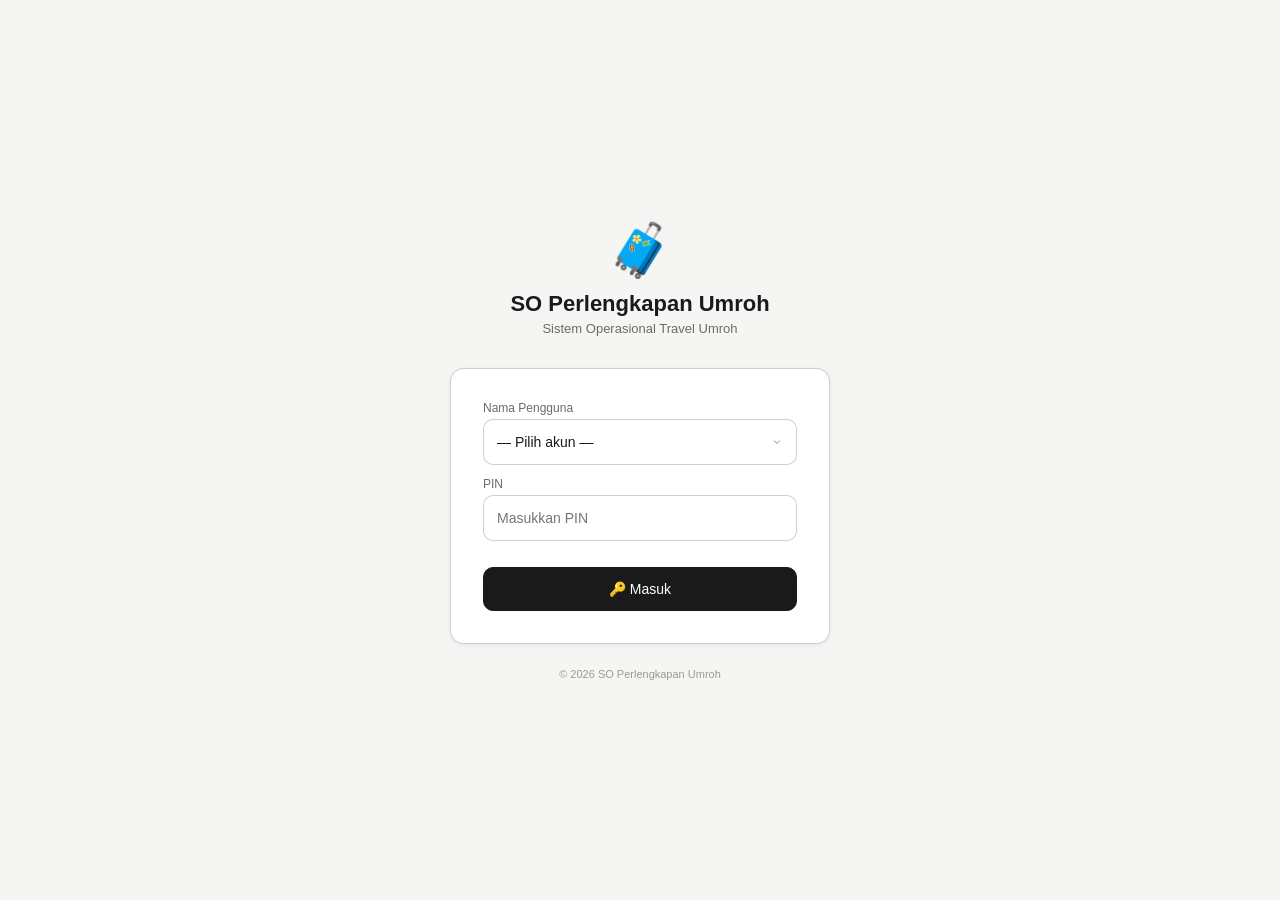
==== ambil.html @ 8511d2dd "Add files via upload" ====
<!DOCTYPE html>
<html lang="id">
<head>
<meta charset="UTF-8"/>
<meta name="viewport" content="width=device-width, initial-scale=1.0"/>
<title>Pengambilan Barang — SO Perlengkapan Umroh</title>
<link rel="stylesheet" href="style.css"/>
</head>
<body>
<div id="loading" style="display:none"><div class="spinner"></div><p>Menyimpan...</p></div>

<div class="topbar" id="topbar"></div>

<div class="container">
  <div class="card">
    <div class="card-title">👤 Data Jamaah</div>
    <div class="fr">
      <label>Nama Jamaah</label>
      <input type="text" id="a-nama" placeholder="cth: Bambang Sutrisno"/>
    </div>
    <div style="display:grid;grid-template-columns:1fr 1fr;gap:12px">
      <div class="fr" style="margin-bottom:0">
        <label>Jenis Kelamin</label>
        <select id="a-jk" onchange="renderChecklist()">
          <option value="LK">Laki-laki</option>
          <option value="PR">Perempuan</option>
        </select>
      </div>
      <div class="fr" style="margin-bottom:0">
        <label>Bulan Keberangkatan</label>
        <input type="text" id="a-bln" placeholder="cth: Juni 2026"/>
      </div>
    </div>
  </div>

  <div class="card">
    <div class="card-title">✅ Checklist Barang Keluar</div>
    <div id="cl-list"></div>
    <div style="display:flex;align-items:center;justify-content:space-between;
                padding-top:12px;border-top:0.5px solid var(--border);margin-top:4px">
      <span id="cl-count" style="font-size:13px;color:var(--tx2)">0 item dipilih</span>
      <button class="btn btn-sm" onclick="clearChecklist()">🔄 Reset</button>
    </div>
    <button class="btn btn-primary btn-block" style="margin-top:12px" onclick="simpanPengambilan()">
      💾 Simpan Pengambilan
    </button>
  </div>
</div>

<script src="config.js"></script>
<script>
if (!requireLogin()) throw new Error('not logged in');
renderTopbar('🛍️ Pengambilan Barang', 'Catat barang keluar jamaah');

const clItems = [
  { key:'Koper',      label:'Koper',              sub:'1 buah' },
  { key:'TasGendong', label:'Tas Gendong',         sub:'1 buah' },
  { key:'TasSlempang',label:'Tas Slempang',        sub:'1 buah' },
  { key:'TasSendal',  label:'Tas Sendal',          sub:'1 buah' },
  { key:'IhromMukena',label:'Kain Ihrom / Mukena', sub:'Sesuai jenis kelamin', gender:true, lk:'Kain Ihrom', pr:'Mukena' },
  { key:'Batik',      label:'Batik LK / Batik PR', sub:'Sesuai jenis kelamin', gender:true, lk:'Batik LK',   pr:'Batik PR' },
  { key:'Tumbler',    label:'Tumbler',             sub:'1 buah' },
  { key:'BotolSpray', label:'Botol Spray',         sub:'1 buah' },
  { key:'BukuPanduan',label:'Buku Panduan',        sub:'1 buah' },
  { key:'Topi',       label:'Topi LK / Topi PR',   sub:'Sesuai jenis kelamin', gender:true, lk:'Topi LK',   pr:'Topi PR' },
];
const clMap = { Koper:'Koper', TasGendong:'Tas Gendong', TasSlempang:'Tas Slempang', TasSendal:'Tas Sendal', Tumbler:'Tumbler', BotolSpray:'Botol Spray', BukuPanduan:'Buku Panduan' };

let clChecked = {};

function getItemName(key, jk) {
  if (clMap[key]) return clMap[key];
  if (key === 'IhromMukena') return jk === 'LK' ? 'Kain Ihrom' : 'Mukena';
  if (key === 'Batik')       return jk === 'LK' ? 'Batik LK'   : 'Batik PR';
  if (key === 'Topi')        return jk === 'LK' ? 'Topi LK'    : 'Topi PR';
  return key;
}

function renderChecklist() {
  const jk = document.getElementById('a-jk').value;
  document.getElementById('cl-list').innerHTML = clItems.map(ci => {
    const ok  = !!clChecked[ci.key];
    const lbl = ci.gender ? (jk === 'LK' ? ci.lk : ci.pr) : ci.label;
    return `<div class="cl-item ${ok?'checked':''}" onclick="toggleCL('${ci.key}')">
      <input type="checkbox" ${ok?'checked':''} onclick="event.stopPropagation();toggleCL('${ci.key}')"/>
      <div>
        <div class="cl-label">${lbl}</div>
        <div class="cl-sub">${ci.sub}</div>
      </div>
    </div>`;
  }).join('');
  const n = Object.values(clChecked).filter(Boolean).length;
  document.getElementById('cl-count').textContent =
    `${n} item dipilih${n === 10 ? ' — FULL SET ✓' : ''}`;
}

function toggleCL(k) { clChecked[k] = !clChecked[k]; renderChecklist(); }
function clearChecklist() { clChecked = {}; renderChecklist(); }

async function simpanPengambilan() {
  const nama = document.getElementById('a-nama').value.trim();
  const jk   = document.getElementById('a-jk').value;
  const bln  = document.getElementById('a-bln').value.trim();
  if (!nama) { showToast('Nama jamaah wajib diisi!', 'error'); return; }
  if (!bln)  { showToast('Bulan keberangkatan wajib diisi!', 'error'); return; }
  const keys  = Object.keys(clChecked).filter(k => clChecked[k]);
  if (!keys.length) { showToast('Pilih minimal 1 barang!', 'error'); return; }
  const barang  = keys.map(k => getItemName(k, jk));
  const tanggal = new Date().toISOString().split('T')[0];
  const user    = getUser();
  showLoading(true);
  try {
    const res = await apiPost({
      action: 'simpanLog',
      data: { tanggal, nama_jamaah: nama, jenis_kelamin: jk, bulan_keberangkatan: bln, barang, petugas: user.username }
    });
    if (res.ok) {
      showToast('Pengambilan berhasil disimpan! ✅', 'success');
      clChecked = {};
      document.getElementById('a-nama').value = '';
      document.getElementById('a-bln').value  = '';
      renderChecklist();
      setTimeout(() => window.location.href = 'history.html', 1200);
    } else { showToast('Gagal menyimpan. Coba lagi.', 'error'); }
  } catch(e) { showToast('Gagal terhubung.', 'error'); }
  showLoading(false);
}

renderChecklist();
</script>
</body>
</html>
---- style.css ----
/* ═══════════════════════════════════════════
   GLOBAL STYLES — SO Perlengkapan Umroh
   ═══════════════════════════════════════════ */

:root {
  --bg:      #ffffff;
  --bg2:     #f5f5f3;
  --bg3:     #ebebea;
  --tx:      #1a1a1a;
  --tx2:     #6b6b68;
  --tx3:     #9a9a96;
  --border:  rgba(0,0,0,0.10);
  --border2: rgba(0,0,0,0.18);
  --ok:      #eaf3de; --ok-tx:  #3b6d11;
  --warn:    #faeeda; --warn-tx:#854f0b;
  --danger:  #fcebeb; --dg-tx:  #a32d2d;
  --info:    #e6f1fb; --info-tx:#185fa5;
  --accent:  #1a1a1a;
  --r:  10px;
  --rl: 14px;
  --shadow: 0 1px 4px rgba(0,0,0,0.07);
}
@media (prefers-color-scheme: dark) {
  :root {
    --bg:      #1c1c1a;
    --bg2:     #252523;
    --bg3:     #2e2e2b;
    --tx:      #e8e6de;
    --tx2:     #9a9896;
    --tx3:     #6a6a66;
    --border:  rgba(255,255,255,0.10);
    --border2: rgba(255,255,255,0.18);
    --ok:      #27500a; --ok-tx:  #c0dd97;
    --warn:    #633806; --warn-tx:#fac775;
    --danger:  #791f1f; --dg-tx:  #f09595;
    --info:    #0c447c; --info-tx:#b5d4f4;
    --accent:  #e8e6de;
  }
}

*, *::before, *::after { box-sizing: border-box; margin: 0; padding: 0; -webkit-tap-highlight-color: transparent; }

body {
  font-family: -apple-system, BlinkMacSystemFont, 'Segoe UI', Roboto, sans-serif;
  background: var(--bg2);
  color: var(--tx);
  font-size: 15px;
  min-height: 100vh;
}

/* ── Loading overlay ── */
#loading {
  position: fixed; inset: 0; background: rgba(0,0,0,0.35);
  display: flex; flex-direction: column; align-items: center;
  justify-content: center; z-index: 999; gap: 12px;
}
.spinner {
  width: 36px; height: 36px;
  border: 3px solid rgba(255,255,255,0.3);
  border-top-color: #fff;
  border-radius: 50%;
  animation: spin .7s linear infinite;
}
@keyframes spin { to { transform: rotate(360deg); } }
#loading p { color: #fff; font-size: 13px; }

/* ── Toast ── */
.toast {
  position: fixed; bottom: 24px; left: 50%; transform: translateX(-50%);
  background: var(--accent); color: var(--bg);
  padding: 10px 20px; border-radius: 99px;
  font-size: 13px; z-index: 998; white-space: nowrap;
  opacity: 0; transition: opacity .3s; pointer-events: none;
  box-shadow: var(--shadow);
}
.toast.show { opacity: 1; }
.toast.error { background: #a32d2d; color: #fff; }
.toast.success { background: #3b6d11; color: #fff; }

/* ── Topbar ── */
.topbar {
  background: var(--bg); border-bottom: 0.5px solid var(--border);
  padding: 12px 16px; display: flex; align-items: center;
  justify-content: space-between; position: sticky; top: 0; z-index: 10;
  box-shadow: var(--shadow);
}
.tb-left { display: flex; align-items: center; gap: 10px; }
.tb-title { font-size: 16px; font-weight: 600; }
.tb-sub { font-size: 11px; color: var(--tx2); margin-top: 1px; }
.back-btn {
  background: none; border: none; cursor: pointer;
  font-size: 20px; color: var(--tx2); padding: 4px 8px;
  border-radius: var(--r); line-height: 1;
}
.back-btn:hover { background: var(--bg2); }
.user-chip {
  display: flex; align-items: center; gap: 8px;
  background: var(--bg2); border-radius: 99px;
  padding: 5px 12px 5px 5px; border: none; cursor: pointer;
}
.avatar {
  width: 28px; height: 28px; border-radius: 50%;
  background: var(--info); color: var(--info-tx);
  display: flex; align-items: center; justify-content: center;
  font-size: 11px; font-weight: 700;
}
.uname { font-size: 12px; font-weight: 500; color: var(--tx); }

/* ── Container ── */
.container {
  max-width: 720px; margin: 0 auto; padding: 16px 16px 32px;
}

/* ── Card ── */
.card {
  background: var(--bg); border: 0.5px solid var(--border);
  border-radius: var(--rl); padding: 1rem 1.25rem;
  margin-bottom: 14px; box-shadow: var(--shadow);
}
.card-title {
  font-size: 15px; font-weight: 600; margin-bottom: 14px;
  display: flex; align-items: center; gap: 8px;
}

/* ── Metrics grid ── */
.metrics {
  display: grid; grid-template-columns: repeat(4, 1fr);
  gap: 10px; margin-bottom: 16px;
}
@media (max-width: 500px) {
  .metrics { grid-template-columns: repeat(2, 1fr); }
}
.metric {
  background: var(--bg); border: 0.5px solid var(--border);
  border-radius: var(--r); padding: 12px 14px; box-shadow: var(--shadow);
}
.metric .lbl { font-size: 11px; color: var(--tx2); margin-bottom: 4px; }
.metric .val { font-size: 26px; font-weight: 700; line-height: 1; }
.metric .sub { font-size: 11px; color: var(--tx3); margin-top: 3px; }

/* ── Badge ── */
.badge {
  display: inline-flex; align-items: center; gap: 3px;
  font-size: 11px; padding: 3px 9px; border-radius: 99px; font-weight: 600;
}
.b-ok     { background: var(--ok);     color: var(--ok-tx); }
.b-warn   { background: var(--warn);   color: var(--warn-tx); }
.b-danger { background: var(--danger); color: var(--dg-tx); }
.b-info   { background: var(--info);   color: var(--info-tx); }

/* ── Buttons ── */
.btn {
  display: inline-flex; align-items: center; justify-content: center;
  gap: 6px; font-size: 14px; padding: 10px 18px;
  border: 0.5px solid var(--border2); border-radius: var(--r);
  background: var(--bg); cursor: pointer; color: var(--tx);
  min-height: 44px; font-family: inherit; transition: background .15s;
  text-decoration: none;
}
.btn:hover { background: var(--bg2); }
.btn:active { opacity: .8; }
.btn-primary { background: var(--accent); color: var(--bg); border-color: var(--accent); }
.btn-primary:hover { opacity: .88; background: var(--accent); }
.btn-block { width: 100%; }
.btn-sm { padding: 7px 14px; font-size: 13px; min-height: 36px; }

/* ── Form ── */
.fr { margin-bottom: 12px; }
.fr label { display: block; font-size: 12px; color: var(--tx2); margin-bottom: 4px; font-weight: 500; }
.fr input, .fr select, .fr textarea {
  width: 100%; padding: 11px 13px; font-size: 14px;
  border: 0.5px solid var(--border2); border-radius: var(--r);
  background: var(--bg); color: var(--tx); min-height: 46px;
  font-family: inherit; appearance: none;
  transition: border-color .15s;
}
.fr input:focus, .fr select:focus {
  outline: none; border-color: var(--accent);
}
.fr select {
  background-image: url("data:image/svg+xml,%3Csvg xmlns='http://www.w3.org/2000/svg' width='12' height='12' viewBox='0 0 24 24' fill='none' stroke='%23888' stroke-width='2'%3E%3Cpath d='M6 9l6 6 6-6'/%3E%3C/svg%3E");
  background-repeat: no-repeat; background-position: right 13px center; padding-right: 38px;
}
.err-msg { font-size: 12px; color: var(--dg-tx); margin-top: 6px; display: none; }

/* ── Stok row ── */
.so-row {
  display: flex; align-items: center; gap: 12px;
  padding: 11px 0; border-bottom: 0.5px solid var(--border);
}
.so-row:last-child { border-bottom: none; }
.so-no { font-size: 11px; color: var(--tx3); min-width: 22px; }
.so-info { flex: 1; min-width: 0; }
.so-name { font-size: 14px; font-weight: 500; }
.so-price { font-size: 12px; color: var(--tx2); margin-top: 2px; }
.so-right { display: flex; flex-direction: column; align-items: flex-end; gap: 5px; min-width: 80px; }
.so-stok { font-size: 18px; font-weight: 700; }
.pw { background: var(--bg3); border-radius: 99px; height: 4px; width: 100%; margin-top: 4px; }
.pb { height: 4px; border-radius: 99px; }

/* ── Checklist ── */
.cl-item {
  display: flex; align-items: center; gap: 14px;
  padding: 14px; border: 0.5px solid var(--border);
  border-radius: var(--r); cursor: pointer;
  transition: all .15s; margin-bottom: 8px;
}
.cl-item.checked { border-color: #378ADD; background: var(--info); }
.cl-item input[type=checkbox] { width: 20px; height: 20px; flex-shrink: 0; accent-color: #378ADD; cursor: pointer; }
.cl-label { font-size: 14px; font-weight: 500; }
.cl-sub { font-size: 12px; color: var(--tx2); margin-top: 2px; }

/* ── Log row ── */
.log-row {
  display: flex; gap: 12px; padding: 12px 0;
  border-bottom: 0.5px solid var(--border);
}
.log-row:last-child { border-bottom: none; }
.log-date {
  min-width: 46px; text-align: center; background: var(--bg2);
  border-radius: 10px; padding: 6px 4px; flex-shrink: 0;
}
.log-d { font-size: 18px; font-weight: 700; line-height: 1; }
.log-m { font-size: 10px; color: var(--tx2); margin-top: 2px; }
.log-info { flex: 1; min-width: 0; }
.log-n { font-size: 14px; font-weight: 600; }
.log-s { font-size: 12px; color: var(--tx2); margin-top: 2px; }
.log-pills { display: flex; flex-wrap: wrap; gap: 4px; margin-top: 6px; }
.pill {
  font-size: 11px; padding: 2px 9px; border-radius: 99px;
  background: var(--bg2); color: var(--tx2); border: 0.5px solid var(--border);
}

/* ── Toolbar ── */
.toolbar { display: flex; gap: 8px; margin-bottom: 14px; flex-wrap: wrap; }
.toolbar input, .toolbar select {
  padding: 10px 13px; font-size: 14px;
  border: 0.5px solid var(--border2); border-radius: var(--r);
  background: var(--bg); color: var(--tx); min-height: 44px;
  font-family: inherit;
}
.toolbar input { flex: 1; min-width: 140px; }
.toolbar select { appearance: none; }

/* ── Modal bottom sheet ── */
.modal-overlay {
  position: fixed; inset: 0; background: rgba(0,0,0,.5);
  display: none; align-items: flex-end; justify-content: center; z-index: 100;
}
.modal-overlay.open { display: flex; }
.modal {
  background: var(--bg); border-radius: 20px 20px 0 0;
  padding: 1.5rem; width: 100%; max-width: 720px;
  max-height: 88vh; overflow-y: auto;
}
.modal-handle {
  width: 40px; height: 4px; background: var(--border2);
  border-radius: 99px; margin: 0 auto 1.25rem;
}
.modal h3 { font-size: 17px; font-weight: 600; margin-bottom: 1rem; }
.modal-actions { display: flex; gap: 8px; margin-top: 1rem; }
.stok-edit-row {
  display: flex; align-items: center; gap: 8px;
  padding: 8px 0; border-bottom: 0.5px solid var(--border);
}
.stok-edit-row:last-child { border-bottom: none; }
.stok-edit-name { flex: 1; font-size: 13px; overflow: hidden; text-overflow: ellipsis; white-space: nowrap; }
.stok-inp {
  width: 58px; padding: 6px 8px; font-size: 13px;
  border: 0.5px solid var(--border2); border-radius: 8px;
  background: var(--bg); color: var(--tx); text-align: center; min-height: 36px;
}

/* ── Dashboard nav cards ── */
.nav-grid {
  display: grid; grid-template-columns: repeat(2, 1fr); gap: 12px; margin-top: 16px;
}
@media (min-width: 500px) {
  .nav-grid { grid-template-columns: repeat(4, 1fr); }
}
.nav-card {
  background: var(--bg); border: 0.5px solid var(--border);
  border-radius: var(--rl); padding: 1.25rem 1rem;
  text-align: center; text-decoration: none; color: var(--tx);
  box-shadow: var(--shadow); transition: all .15s; cursor: pointer;
  display: block;
}
.nav-card:hover { background: var(--bg3); transform: translateY(-1px); box-shadow: 0 4px 12px rgba(0,0,0,0.1); }
.nav-card .nav-icon { font-size: 32px; margin-bottom: 8px; display: block; }
.nav-card .nav-label { font-size: 13px; font-weight: 600; }
.nav-card .nav-sub { font-size: 11px; color: var(--tx2); margin-top: 3px; }

/* ── Empty state ── */
.empty { text-align: center; padding: 2.5rem 1rem; color: var(--tx2); font-size: 13px; }
.empty-icon { font-size: 36px; margin-bottom: 8px; }

/* ── Section label ── */
.section-label {
  font-size: 11px; font-weight: 700; color: var(--tx2);
  text-transform: uppercase; letter-spacing: .07em; margin: 16px 0 8px;
}

/* ── Rekap row (laporan) ── */
.rekap-row {
  display: flex; align-items: center; justify-content: space-between;
  padding: 9px 0; border-bottom: 0.5px solid var(--border); font-size: 13px;
}
.rekap-row:last-child { border-bottom: none; }
.rekap-name { font-weight: 500; }
.rekap-val { color: var(--tx2); }
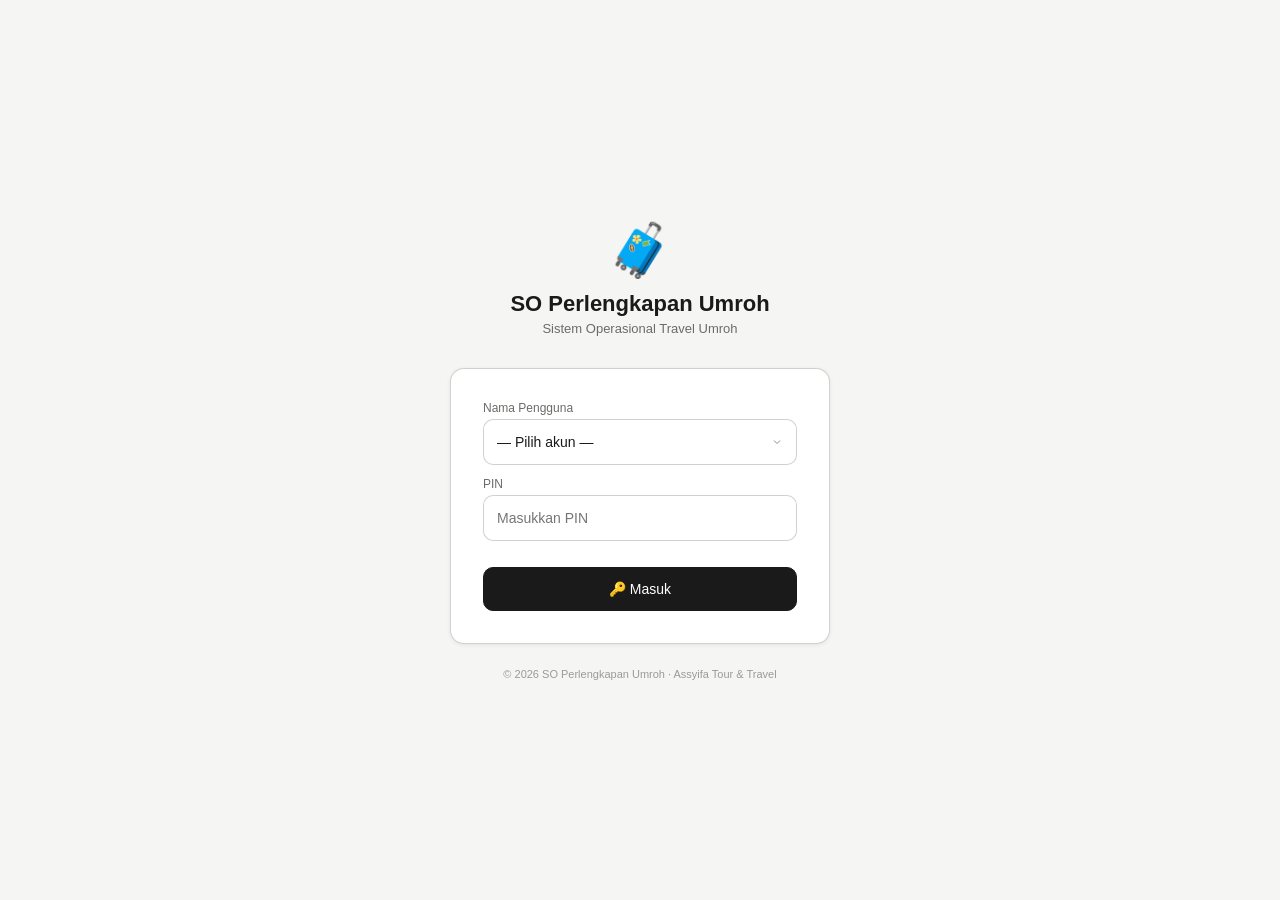
==== commit c335010c: "Update ambil.html" ====
--- a/ambil.html
+++ b/ambil.html
@@ -8,12 +8,54 @@
 </head>
 <body>
 <div id="loading" style="display:none"><div class="spinner"></div><p>Menyimpan...</p></div>
-
-<div class="topbar" id="topbar"></div>
+<nav class="navbar" id="navbar"></nav>
 
 <div class="container">
+
+  <!-- ══ FULL SET READY CARD ══ -->
+  <div class="fullset-card">
+    <div class="fs-title">🟢 Koper Full Set Ready</div>
+    <div class="fs-sub">Perlengkapan sudah disiapkan di depan — jamaah bisa langsung ambil</div>
+    <div class="fullset-counter">
+      <div>
+        <div class="fs-count" id="fs-count">—</div>
+        <div class="fs-count-label">unit siap di depan</div>
+      </div>
+      <div class="counter-btns" id="counter-btns" style="display:none">
+        <button class="counter-btn" onclick="ubahFullSet(1)" title="Tambah">+</button>
+        <button class="counter-btn" onclick="ubahFullSet(-1)" title="Kurangi">−</button>
+      </div>
+    </div>
+    <div class="fs-items" id="fs-items-lk"></div>
+    <hr class="divider"/>
+    <div class="card-title" style="font-size:13px;margin-bottom:10px">⚡ Ambil Full Set Langsung</div>
+    <div class="fr">
+      <label>Nama Jamaah</label>
+      <input type="text" id="fs-nama" placeholder="cth: Bambang Sutrisno"/>
+    </div>
+    <div style="display:grid;grid-template-columns:1fr 1fr;gap:10px">
+      <div class="fr" style="margin-bottom:0">
+        <label>Jenis Kelamin</label>
+        <select id="fs-jk">
+          <option value="LK">Laki-laki</option>
+          <option value="PR">Perempuan</option>
+        </select>
+      </div>
+      <div class="fr" style="margin-bottom:0">
+        <label>Bulan Keberangkatan</label>
+        <input type="text" id="fs-bln" placeholder="cth: Juni 2026"/>
+      </div>
+    </div>
+    <button class="btn btn-green btn-block" style="margin-top:12px" onclick="ambilFullSet()">
+      ✅ Ambil Full Set (1 Koper Lengkap)
+    </button>
+  </div>
+
+  <div style="text-align:center;font-size:13px;color:var(--tx2);margin:-4px 0 14px">— atau ambil satuan di bawah —</div>
+
+  <!-- ══ PENGAMBILAN SATUAN ══ -->
   <div class="card">
-    <div class="card-title">👤 Data Jamaah</div>
+    <div class="card-title">👤 Data Jamaah — Pengambilan Satuan</div>
     <div class="fr">
       <label>Nama Jamaah</label>
       <input type="text" id="a-nama" placeholder="cth: Bambang Sutrisno"/>
@@ -36,43 +78,99 @@
   <div class="card">
     <div class="card-title">✅ Checklist Barang Keluar</div>
     <div id="cl-list"></div>
-    <div style="display:flex;align-items:center;justify-content:space-between;
-                padding-top:12px;border-top:0.5px solid var(--border);margin-top:4px">
+    <div style="display:flex;align-items:center;justify-content:space-between;padding-top:12px;border-top:0.5px solid var(--border);margin-top:4px">
       <span id="cl-count" style="font-size:13px;color:var(--tx2)">0 item dipilih</span>
       <button class="btn btn-sm" onclick="clearChecklist()">🔄 Reset</button>
     </div>
     <button class="btn btn-primary btn-block" style="margin-top:12px" onclick="simpanPengambilan()">
-      💾 Simpan Pengambilan
+      💾 Simpan Pengambilan Satuan
     </button>
   </div>
+
 </div>
 
 <script src="config.js"></script>
 <script>
 if (!requireLogin()) throw new Error('not logged in');
-renderTopbar('🛍️ Pengambilan Barang', 'Catat barang keluar jamaah');
-
+renderNavbar('ambil.html');
+
+const user = getUser();
+let fsJumlah = 0;
+
+// Tampilkan tombol +/- hanya untuk admin
+if (user.role === 'admin') {
+  document.getElementById('counter-btns').style.display = 'flex';
+}
+
+// Render preview item full set
+function renderFSItems() {
+  document.getElementById('fs-items-lk').innerHTML =
+    FULLSET_ITEMS_LK.map(i => `<span class="fs-pill">${i}</span>`).join('');
+}
+
+async function loadFullSet() {
+  try {
+    const res = await apiGet({ action: 'getFullSet' });
+    if (res.ok) { fsJumlah = res.jumlah; document.getElementById('fs-count').textContent = fsJumlah; }
+  } catch(e) { document.getElementById('fs-count').textContent = '?'; }
+}
+
+async function ubahFullSet(delta) {
+  const baru = Math.max(0, fsJumlah + delta);
+  showLoading(true);
+  try {
+    const res = await apiPost({ action: 'updateFullSet', jumlah: baru });
+    if (res.ok) { fsJumlah = res.jumlah; document.getElementById('fs-count').textContent = fsJumlah; showToast(`Full Set Ready: ${fsJumlah} unit`, 'success'); }
+    else showToast(res.msg || 'Gagal update', 'error');
+  } catch(e) { showToast('Gagal terhubung.', 'error'); }
+  showLoading(false);
+}
+
+async function ambilFullSet() {
+  const nama = document.getElementById('fs-nama').value.trim();
+  const jk   = document.getElementById('fs-jk').value;
+  const bln  = document.getElementById('fs-bln').value.trim();
+  if (!nama) { showToast('Nama jamaah wajib diisi!', 'error'); return; }
+  if (!bln)  { showToast('Bulan keberangkatan wajib diisi!', 'error'); return; }
+  if (fsJumlah <= 0) { showToast('Stok Full Set Ready habis! Tambah dulu.', 'error'); return; }
+  const barang  = jk === 'LK' ? FULLSET_ITEMS_LK : FULLSET_ITEMS_PR;
+  const tanggal = new Date().toISOString().split('T')[0];
+  showLoading(true);
+  try {
+    const res = await apiPost({ action:'ambilFullSet', data:{ tanggal, nama_jamaah:nama, jenis_kelamin:jk, bulan_keberangkatan:bln, barang, petugas:user.username, tipe:'fullset' } });
+    if (res.ok) {
+      fsJumlah = res.sisaReady;
+      document.getElementById('fs-count').textContent = fsJumlah;
+      document.getElementById('fs-nama').value = '';
+      document.getElementById('fs-bln').value  = '';
+      showToast(`✅ Full Set berhasil dicatat! Sisa ready: ${fsJumlah}`, 'success');
+      setTimeout(() => window.location.href = 'history.html', 1400);
+    } else { showToast(res.msg || 'Gagal menyimpan.', 'error'); }
+  } catch(e) { showToast('Gagal terhubung.', 'error'); }
+  showLoading(false);
+}
+
+// ── Pengambilan satuan ────────────────────────────────────────
 const clItems = [
-  { key:'Koper',      label:'Koper',              sub:'1 buah' },
-  { key:'TasGendong', label:'Tas Gendong',         sub:'1 buah' },
-  { key:'TasSlempang',label:'Tas Slempang',        sub:'1 buah' },
-  { key:'TasSendal',  label:'Tas Sendal',          sub:'1 buah' },
-  { key:'IhromMukena',label:'Kain Ihrom / Mukena', sub:'Sesuai jenis kelamin', gender:true, lk:'Kain Ihrom', pr:'Mukena' },
-  { key:'Batik',      label:'Batik LK / Batik PR', sub:'Sesuai jenis kelamin', gender:true, lk:'Batik LK',   pr:'Batik PR' },
-  { key:'Tumbler',    label:'Tumbler',             sub:'1 buah' },
-  { key:'BotolSpray', label:'Botol Spray',         sub:'1 buah' },
-  { key:'BukuPanduan',label:'Buku Panduan',        sub:'1 buah' },
-  { key:'Topi',       label:'Topi LK / Topi PR',   sub:'Sesuai jenis kelamin', gender:true, lk:'Topi LK',   pr:'Topi PR' },
+  { key:'Koper',       label:'Koper',              sub:'1 buah' },
+  { key:'TasGendong',  label:'Tas Gendong',         sub:'1 buah' },
+  { key:'TasSlempang', label:'Tas Slempang',        sub:'1 buah' },
+  { key:'TasSendal',   label:'Tas Sendal',          sub:'1 buah' },
+  { key:'IhromMukena', label:'Kain Ihrom / Mukena', sub:'Sesuai jenis kelamin', gender:true, lk:'Kain Ihrom', pr:'Mukena' },
+  { key:'Batik',       label:'Batik LK / Batik PR', sub:'Sesuai jenis kelamin', gender:true, lk:'Batik LK',   pr:'Batik PR' },
+  { key:'Tumbler',     label:'Tumbler',             sub:'1 buah' },
+  { key:'BotolSpray',  label:'Botol Spray',         sub:'1 buah' },
+  { key:'BukuPanduan', label:'Buku Panduan',        sub:'1 buah' },
+  { key:'Topi',        label:'Topi LK / Topi PR',   sub:'Sesuai jenis kelamin', gender:true, lk:'Topi LK',   pr:'Topi PR' },
 ];
 const clMap = { Koper:'Koper', TasGendong:'Tas Gendong', TasSlempang:'Tas Slempang', TasSendal:'Tas Sendal', Tumbler:'Tumbler', BotolSpray:'Botol Spray', BukuPanduan:'Buku Panduan' };
-
 let clChecked = {};
 
 function getItemName(key, jk) {
   if (clMap[key]) return clMap[key];
-  if (key === 'IhromMukena') return jk === 'LK' ? 'Kain Ihrom' : 'Mukena';
-  if (key === 'Batik')       return jk === 'LK' ? 'Batik LK'   : 'Batik PR';
-  if (key === 'Topi')        return jk === 'LK' ? 'Topi LK'    : 'Topi PR';
+  if (key==='IhromMukena') return jk==='LK'?'Kain Ihrom':'Mukena';
+  if (key==='Batik')       return jk==='LK'?'Batik LK':'Batik PR';
+  if (key==='Topi')        return jk==='LK'?'Topi LK':'Topi PR';
   return key;
 }
 
@@ -80,53 +178,40 @@
   const jk = document.getElementById('a-jk').value;
   document.getElementById('cl-list').innerHTML = clItems.map(ci => {
     const ok  = !!clChecked[ci.key];
-    const lbl = ci.gender ? (jk === 'LK' ? ci.lk : ci.pr) : ci.label;
+    const lbl = ci.gender ? (jk==='LK'?ci.lk:ci.pr) : ci.label;
     return `<div class="cl-item ${ok?'checked':''}" onclick="toggleCL('${ci.key}')">
       <input type="checkbox" ${ok?'checked':''} onclick="event.stopPropagation();toggleCL('${ci.key}')"/>
-      <div>
-        <div class="cl-label">${lbl}</div>
-        <div class="cl-sub">${ci.sub}</div>
-      </div>
+      <div><div class="cl-label">${lbl}</div><div class="cl-sub">${ci.sub}</div></div>
     </div>`;
   }).join('');
   const n = Object.values(clChecked).filter(Boolean).length;
-  document.getElementById('cl-count').textContent =
-    `${n} item dipilih${n === 10 ? ' — FULL SET ✓' : ''}`;
-}
-
-function toggleCL(k) { clChecked[k] = !clChecked[k]; renderChecklist(); }
-function clearChecklist() { clChecked = {}; renderChecklist(); }
+  document.getElementById('cl-count').textContent = `${n} item dipilih${n===10?' — FULL SET ✓':''}`;
+}
+function toggleCL(k) { clChecked[k]=!clChecked[k]; renderChecklist(); }
+function clearChecklist() { clChecked={}; renderChecklist(); }
 
 async function simpanPengambilan() {
   const nama = document.getElementById('a-nama').value.trim();
   const jk   = document.getElementById('a-jk').value;
   const bln  = document.getElementById('a-bln').value.trim();
-  if (!nama) { showToast('Nama jamaah wajib diisi!', 'error'); return; }
-  if (!bln)  { showToast('Bulan keberangkatan wajib diisi!', 'error'); return; }
-  const keys  = Object.keys(clChecked).filter(k => clChecked[k]);
-  if (!keys.length) { showToast('Pilih minimal 1 barang!', 'error'); return; }
-  const barang  = keys.map(k => getItemName(k, jk));
+  if (!nama) { showToast('Nama jamaah wajib diisi!','error'); return; }
+  if (!bln)  { showToast('Bulan keberangkatan wajib diisi!','error'); return; }
+  const keys = Object.keys(clChecked).filter(k=>clChecked[k]);
+  if (!keys.length) { showToast('Pilih minimal 1 barang!','error'); return; }
+  const barang  = keys.map(k=>getItemName(k,jk));
   const tanggal = new Date().toISOString().split('T')[0];
-  const user    = getUser();
   showLoading(true);
   try {
-    const res = await apiPost({
-      action: 'simpanLog',
-      data: { tanggal, nama_jamaah: nama, jenis_kelamin: jk, bulan_keberangkatan: bln, barang, petugas: user.username }
-    });
-    if (res.ok) {
-      showToast('Pengambilan berhasil disimpan! ✅', 'success');
-      clChecked = {};
-      document.getElementById('a-nama').value = '';
-      document.getElementById('a-bln').value  = '';
-      renderChecklist();
-      setTimeout(() => window.location.href = 'history.html', 1200);
-    } else { showToast('Gagal menyimpan. Coba lagi.', 'error'); }
-  } catch(e) { showToast('Gagal terhubung.', 'error'); }
+    const res = await apiPost({ action:'simpanLog', data:{ tanggal, nama_jamaah:nama, jenis_kelamin:jk, bulan_keberangkatan:bln, barang, petugas:user.username, tipe:'satuan' } });
+    if (res.ok) { showToast('Pengambilan berhasil disimpan! ✅','success'); clChecked={}; document.getElementById('a-nama').value=''; document.getElementById('a-bln').value=''; renderChecklist(); setTimeout(()=>window.location.href='history.html',1200); }
+    else showToast('Gagal menyimpan. Coba lagi.','error');
+  } catch(e) { showToast('Gagal terhubung.','error'); }
   showLoading(false);
 }
 
 renderChecklist();
+renderFSItems();
+loadFullSet();
 </script>
 </body>
 </html>
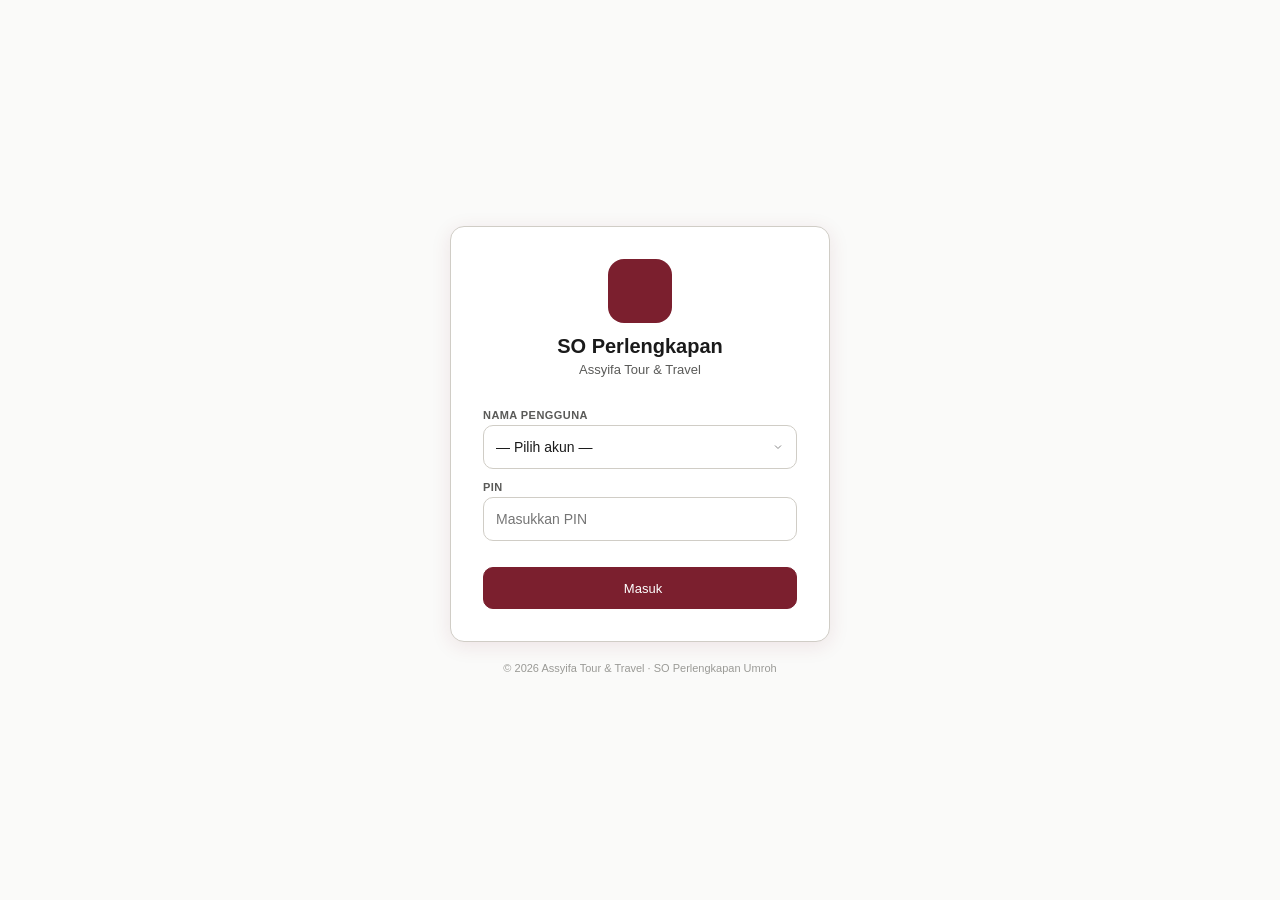
==== commit c2f55159: "Update ambil.html" ====
--- a/ambil.html
+++ b/ambil.html
@@ -3,87 +3,116 @@
 <head>
 <meta charset="UTF-8"/>
 <meta name="viewport" content="width=device-width, initial-scale=1.0"/>
-<title>Pengambilan Barang — SO Perlengkapan Umroh</title>
+<title>Pengambilan Barang — SO Perlengkapan</title>
 <link rel="stylesheet" href="style.css"/>
 </head>
 <body>
-<div id="loading" style="display:none"><div class="spinner"></div><p>Menyimpan...</p></div>
+<div id="loading" style="display:none"><div class="spinner"></div><p>Memproses...</p></div>
 <nav class="navbar" id="navbar"></nav>
 
 <div class="container">
 
-  <!-- ══ FULL SET READY CARD ══ -->
-  <div class="fullset-card">
-    <div class="fs-title">🟢 Koper Full Set Ready</div>
-    <div class="fs-sub">Perlengkapan sudah disiapkan di depan — jamaah bisa langsung ambil</div>
-    <div class="fullset-counter">
-      <div>
-        <div class="fs-count" id="fs-count">—</div>
-        <div class="fs-count-label">unit siap di depan</div>
-      </div>
-      <div class="counter-btns" id="counter-btns" style="display:none">
-        <button class="counter-btn" onclick="ubahFullSet(1)" title="Tambah">+</button>
-        <button class="counter-btn" onclick="ubahFullSet(-1)" title="Kurangi">−</button>
-      </div>
-    </div>
-    <div class="fs-items" id="fs-items-lk"></div>
-    <hr class="divider"/>
-    <div class="card-title" style="font-size:13px;margin-bottom:10px">⚡ Ambil Full Set Langsung</div>
-    <div class="fr">
-      <label>Nama Jamaah</label>
-      <input type="text" id="fs-nama" placeholder="cth: Bambang Sutrisno"/>
-    </div>
+  <!-- KOPER STANDBY -->
+  <div class="section-label"><i class="ti ti-box-seam" aria-hidden="true"></i> Koper Standby — Siap di Depan</div>
+  <div class="standby-wrap">
+    <!-- LK -->
+    <div class="standby-card lk">
+      <div class="sc-gender lk"><i class="ti ti-man" aria-hidden="true"></i> Laki-laki</div>
+      <div class="sc-title lk">Koper Standby LK</div>
+      <div class="sc-stok lk" id="stok-lk">—</div>
+      <div class="sc-sub">unit siap di depan</div>
+      <div class="items-preview" id="items-lk"></div>
+      <div class="sc-actions">
+        <div class="sc-siapkan">
+          <input type="number" id="siap-lk-qty" min="1" value="1"/>
+          <button class="sc-btn lk" onclick="siapkanStandby('LK')">
+            <i class="ti ti-building-warehouse" aria-hidden="true"></i> Siapkan dari Gudang
+          </button>
+        </div>
+        <button class="sc-btn lk sc-btn-full" onclick="toggleForm('LK')">
+          <i class="ti ti-user-check" aria-hidden="true"></i> Jamaah Ambil Standby LK
+        </button>
+      </div>
+      <div class="ambil-form" id="form-lk">
+        <div class="fr"><label>Nama Jamaah</label><input type="text" id="lk-nama" placeholder="cth: Bambang Sutrisno"/></div>
+        <div class="fr"><label>Bulan Keberangkatan</label><input type="text" id="lk-bln" placeholder="cth: Juli 2026"/></div>
+        <button class="sc-btn lk sc-btn-full" style="margin-top:4px" onclick="ambilStandby('LK')">
+          <i class="ti ti-check" aria-hidden="true"></i> Konfirmasi Ambil
+        </button>
+      </div>
+    </div>
+    <!-- PR -->
+    <div class="standby-card pr">
+      <div class="sc-gender pr"><i class="ti ti-woman" aria-hidden="true"></i> Perempuan</div>
+      <div class="sc-title pr">Koper Standby PR</div>
+      <div class="sc-stok pr" id="stok-pr">—</div>
+      <div class="sc-sub">unit siap di depan</div>
+      <div class="items-preview" id="items-pr"></div>
+      <div class="sc-actions">
+        <div class="sc-siapkan">
+          <input type="number" id="siap-pr-qty" min="1" value="1"/>
+          <button class="sc-btn pr" onclick="siapkanStandby('PR')">
+            <i class="ti ti-building-warehouse" aria-hidden="true"></i> Siapkan dari Gudang
+          </button>
+        </div>
+        <button class="sc-btn pr sc-btn-full" onclick="toggleForm('PR')">
+          <i class="ti ti-user-check" aria-hidden="true"></i> Jamaah Ambil Standby PR
+        </button>
+      </div>
+      <div class="ambil-form" id="form-pr">
+        <div class="fr"><label>Nama Jamaah</label><input type="text" id="pr-nama" placeholder="cth: Siti Aminah"/></div>
+        <div class="fr"><label>Bulan Keberangkatan</label><input type="text" id="pr-bln" placeholder="cth: Juli 2026"/></div>
+        <button class="sc-btn pr sc-btn-full" style="margin-top:4px" onclick="ambilStandby('PR')">
+          <i class="ti ti-check" aria-hidden="true"></i> Konfirmasi Ambil
+        </button>
+      </div>
+    </div>
+  </div>
+
+  <!-- ROMBONGAN -->
+  <div class="rombongan-card">
+    <div class="card-title" style="color:#3b6d11;margin-bottom:10px">
+      <i class="ti ti-users-group" aria-hidden="true"></i> Ambil Rombongan dari Standby
+    </div>
+    <p style="font-size:12px;color:var(--tx2);margin-bottom:12px">Untuk pengambilan beberapa koper sekaligus — misal satu keluarga atau grup.</p>
+    <div class="fr"><label>Nama Rombongan</label><input type="text" id="rmb-nama" placeholder="cth: Keluarga Pa Adam"/></div>
     <div style="display:grid;grid-template-columns:1fr 1fr;gap:10px">
-      <div class="fr" style="margin-bottom:0">
-        <label>Jenis Kelamin</label>
-        <select id="fs-jk">
-          <option value="LK">Laki-laki</option>
-          <option value="PR">Perempuan</option>
-        </select>
-      </div>
-      <div class="fr" style="margin-bottom:0">
-        <label>Bulan Keberangkatan</label>
-        <input type="text" id="fs-bln" placeholder="cth: Juni 2026"/>
-      </div>
-    </div>
-    <button class="btn btn-green btn-block" style="margin-top:12px" onclick="ambilFullSet()">
-      ✅ Ambil Full Set (1 Koper Lengkap)
+      <div class="fr" style="margin-bottom:0"><label>Jumlah Koper LK</label><input type="number" id="rmb-lk" min="0" value="0"/></div>
+      <div class="fr" style="margin-bottom:0"><label>Jumlah Koper PR</label><input type="number" id="rmb-pr" min="0" value="0"/></div>
+    </div>
+    <div class="fr" style="margin-top:10px"><label>Bulan Keberangkatan</label><input type="text" id="rmb-bln" placeholder="cth: Juli 2026"/></div>
+    <div class="fr" style="margin-bottom:0">
+      <label>Keterangan Anggota Rombongan</label>
+      <textarea id="rmb-ket" placeholder="cth: Pa Adam (LK), Bu Siska (PR), Brian (LK), Susi (PR)..."></textarea>
+    </div>
+    <button class="btn btn-green btn-block" style="margin-top:12px" onclick="ambilRombongan()">
+      <i class="ti ti-check" aria-hidden="true"></i> Simpan Pengambilan Rombongan
     </button>
   </div>
 
-  <div style="text-align:center;font-size:13px;color:var(--tx2);margin:-4px 0 14px">— atau ambil satuan di bawah —</div>
-
-  <!-- ══ PENGAMBILAN SATUAN ══ -->
+  <div style="text-align:center;font-size:13px;color:var(--tx2);margin:-4px 0 14px">— atau ambil satuan langsung dari gudang —</div>
+
+  <!-- SATUAN -->
   <div class="card">
-    <div class="card-title">👤 Data Jamaah — Pengambilan Satuan</div>
-    <div class="fr">
-      <label>Nama Jamaah</label>
-      <input type="text" id="a-nama" placeholder="cth: Bambang Sutrisno"/>
-    </div>
+    <div class="card-title"><i class="ti ti-clipboard-list" aria-hidden="true"></i> Pengambilan Satuan dari Gudang</div>
+    <div class="fr"><label>Nama Jamaah</label><input type="text" id="a-nama" placeholder="cth: Bambang Sutrisno"/></div>
     <div style="display:grid;grid-template-columns:1fr 1fr;gap:12px">
-      <div class="fr" style="margin-bottom:0">
-        <label>Jenis Kelamin</label>
-        <select id="a-jk" onchange="renderChecklist()">
-          <option value="LK">Laki-laki</option>
-          <option value="PR">Perempuan</option>
-        </select>
-      </div>
-      <div class="fr" style="margin-bottom:0">
-        <label>Bulan Keberangkatan</label>
-        <input type="text" id="a-bln" placeholder="cth: Juni 2026"/>
-      </div>
+      <div class="fr" style="margin-bottom:0"><label>Jenis Kelamin</label>
+        <select id="a-jk" onchange="renderChecklist()"><option value="LK">Laki-laki</option><option value="PR">Perempuan</option></select>
+      </div>
+      <div class="fr" style="margin-bottom:0"><label>Bulan Keberangkatan</label><input type="text" id="a-bln" placeholder="cth: Juli 2026"/></div>
     </div>
   </div>
 
   <div class="card">
-    <div class="card-title">✅ Checklist Barang Keluar</div>
+    <div class="card-title"><i class="ti ti-checklist" aria-hidden="true"></i> Checklist Barang Keluar</div>
     <div id="cl-list"></div>
-    <div style="display:flex;align-items:center;justify-content:space-between;padding-top:12px;border-top:0.5px solid var(--border);margin-top:4px">
+    <div style="display:flex;align-items:center;justify-content:space-between;padding-top:11px;border-top:0.5px solid var(--border);margin-top:4px">
       <span id="cl-count" style="font-size:13px;color:var(--tx2)">0 item dipilih</span>
-      <button class="btn btn-sm" onclick="clearChecklist()">🔄 Reset</button>
-    </div>
-    <button class="btn btn-primary btn-block" style="margin-top:12px" onclick="simpanPengambilan()">
-      💾 Simpan Pengambilan Satuan
+      <button class="btn btn-sm btn-outline" onclick="clearChecklist()"><i class="ti ti-refresh" aria-hidden="true"></i> Reset</button>
+    </div>
+    <button class="btn btn-primary btn-block" style="margin-top:11px" onclick="simpanPengambilan()">
+      <i class="ti ti-device-floppy" aria-hidden="true"></i> Simpan Pengambilan Satuan
     </button>
   </div>
 
@@ -91,127 +120,155 @@
 
 <script src="config.js"></script>
 <script>
-if (!requireLogin()) throw new Error('not logged in');
+if(!requireLogin()) throw new Error('not logged in');
 renderNavbar('ambil.html');
-
-const user = getUser();
-let fsJumlah = 0;
-
-// Tampilkan tombol +/- hanya untuk admin
-if (user.role === 'admin') {
-  document.getElementById('counter-btns').style.display = 'flex';
-}
-
-// Render preview item full set
-function renderFSItems() {
-  document.getElementById('fs-items-lk').innerHTML =
-    FULLSET_ITEMS_LK.map(i => `<span class="fs-pill">${i}</span>`).join('');
-}
-
-async function loadFullSet() {
-  try {
-    const res = await apiGet({ action: 'getFullSet' });
-    if (res.ok) { fsJumlah = res.jumlah; document.getElementById('fs-count').textContent = fsJumlah; }
-  } catch(e) { document.getElementById('fs-count').textContent = '?'; }
-}
-
-async function ubahFullSet(delta) {
-  const baru = Math.max(0, fsJumlah + delta);
-  showLoading(true);
-  try {
-    const res = await apiPost({ action: 'updateFullSet', jumlah: baru });
-    if (res.ok) { fsJumlah = res.jumlah; document.getElementById('fs-count').textContent = fsJumlah; showToast(`Full Set Ready: ${fsJumlah} unit`, 'success'); }
-    else showToast(res.msg || 'Gagal update', 'error');
-  } catch(e) { showToast('Gagal terhubung.', 'error'); }
-  showLoading(false);
-}
-
-async function ambilFullSet() {
-  const nama = document.getElementById('fs-nama').value.trim();
-  const jk   = document.getElementById('fs-jk').value;
-  const bln  = document.getElementById('fs-bln').value.trim();
-  if (!nama) { showToast('Nama jamaah wajib diisi!', 'error'); return; }
-  if (!bln)  { showToast('Bulan keberangkatan wajib diisi!', 'error'); return; }
-  if (fsJumlah <= 0) { showToast('Stok Full Set Ready habis! Tambah dulu.', 'error'); return; }
-  const barang  = jk === 'LK' ? FULLSET_ITEMS_LK : FULLSET_ITEMS_PR;
-  const tanggal = new Date().toISOString().split('T')[0];
-  showLoading(true);
-  try {
-    const res = await apiPost({ action:'ambilFullSet', data:{ tanggal, nama_jamaah:nama, jenis_kelamin:jk, bulan_keberangkatan:bln, barang, petugas:user.username, tipe:'fullset' } });
-    if (res.ok) {
-      fsJumlah = res.sisaReady;
-      document.getElementById('fs-count').textContent = fsJumlah;
-      document.getElementById('fs-nama').value = '';
-      document.getElementById('fs-bln').value  = '';
-      showToast(`✅ Full Set berhasil dicatat! Sisa ready: ${fsJumlah}`, 'success');
-      setTimeout(() => window.location.href = 'history.html', 1400);
-    } else { showToast(res.msg || 'Gagal menyimpan.', 'error'); }
-  } catch(e) { showToast('Gagal terhubung.', 'error'); }
-  showLoading(false);
-}
-
-// ── Pengambilan satuan ────────────────────────────────────────
-const clItems = [
-  { key:'Koper',       label:'Koper',              sub:'1 buah' },
-  { key:'TasGendong',  label:'Tas Gendong',         sub:'1 buah' },
-  { key:'TasSlempang', label:'Tas Slempang',        sub:'1 buah' },
-  { key:'TasSendal',   label:'Tas Sendal',          sub:'1 buah' },
-  { key:'IhromMukena', label:'Kain Ihrom / Mukena', sub:'Sesuai jenis kelamin', gender:true, lk:'Kain Ihrom', pr:'Mukena' },
-  { key:'Batik',       label:'Batik LK / Batik PR', sub:'Sesuai jenis kelamin', gender:true, lk:'Batik LK',   pr:'Batik PR' },
-  { key:'Tumbler',     label:'Tumbler',             sub:'1 buah' },
-  { key:'BotolSpray',  label:'Botol Spray',         sub:'1 buah' },
-  { key:'BukuPanduan', label:'Buku Panduan',        sub:'1 buah' },
-  { key:'Topi',        label:'Topi LK / Topi PR',   sub:'Sesuai jenis kelamin', gender:true, lk:'Topi LK',   pr:'Topi PR' },
+const user=getUser();
+let standbyLK=0,standbyPR=0;
+
+function renderItemsPreview(){
+  document.getElementById('items-lk').innerHTML=ITEMS_LK.map(i=>`<span class="items-pill lk">${i}</span>`).join('');
+  document.getElementById('items-pr').innerHTML=ITEMS_PR.map(i=>`<span class="items-pill pr">${i}</span>`).join('');
+}
+
+async function loadStandby(){
+  try{
+    const res=await apiGet({action:'getStandby'});
+    if(res.ok){standbyLK=res.lk;standbyPR=res.pr;document.getElementById('stok-lk').textContent=standbyLK;document.getElementById('stok-pr').textContent=standbyPR;}
+  }catch(e){}
+}
+
+function toggleForm(gender){
+  const id=gender==='LK'?'form-lk':'form-pr';
+  document.getElementById(id).classList.toggle('open');
+}
+
+async function siapkanStandby(gender){
+  const qty=parseInt(document.getElementById(`siap-${gender.toLowerCase()}-qty`).value)||0;
+  if(qty<1){showToast('Masukkan jumlah minimal 1!','error');return;}
+  if(!confirm(`Siapkan ${qty} Koper Standby ${gender} dari gudang?\nStok gudang akan berkurang.`))return;
+  showLoading(true);
+  try{
+    const res=await apiPost({action:'siapkanStandby',gender,jumlah:qty});
+    if(res.ok){
+      standbyLK=res.standby_lk;standbyPR=res.standby_pr;
+      document.getElementById('stok-lk').textContent=standbyLK;
+      document.getElementById('stok-pr').textContent=standbyPR;
+      showToast(`✅ ${qty} Koper Standby ${gender} berhasil disiapkan!`,'success');
+    }else showToast(res.msg||'Gagal.','error');
+  }catch(e){showToast('Gagal terhubung.','error');}
+  showLoading(false);
+}
+
+async function ambilStandby(gender){
+  const namaId=gender==='LK'?'lk-nama':'pr-nama';
+  const blnId=gender==='LK'?'lk-bln':'pr-bln';
+  const nama=document.getElementById(namaId).value.trim();
+  const bln=document.getElementById(blnId).value.trim();
+  const stok=gender==='LK'?standbyLK:standbyPR;
+  if(!nama){showToast('Nama jamaah wajib diisi!','error');return;}
+  if(!bln){showToast('Bulan keberangkatan wajib diisi!','error');return;}
+  if(stok<=0){showToast(`Koper Standby ${gender} habis! Siapkan dari gudang dulu.`,'error');return;}
+  const barang=gender==='LK'?ITEMS_LK:ITEMS_PR;
+  showLoading(true);
+  try{
+    const res=await apiPost({action:'ambilStandby',data:{tanggal:isoToday(),nama_jamaah:nama,jenis_kelamin:gender,bulan_keberangkatan:bln,barang,petugas:user.username}});
+    if(res.ok){
+      if(gender==='LK'){standbyLK=res.sisa;document.getElementById('stok-lk').textContent=standbyLK;}
+      else{standbyPR=res.sisa;document.getElementById('stok-pr').textContent=standbyPR;}
+      document.getElementById(namaId).value='';document.getElementById(blnId).value='';
+      document.getElementById(gender==='LK'?'form-lk':'form-pr').classList.remove('open');
+      showToast(`✅ Standby ${gender} berhasil! Sisa: ${res.sisa}`,'success');
+      setTimeout(()=>window.location.href='history.html',1300);
+    }else showToast(res.msg||'Gagal.','error');
+  }catch(e){showToast('Gagal terhubung.','error');}
+  showLoading(false);
+}
+
+async function ambilRombongan(){
+  const nama=document.getElementById('rmb-nama').value.trim();
+  const lk=parseInt(document.getElementById('rmb-lk').value)||0;
+  const pr=parseInt(document.getElementById('rmb-pr').value)||0;
+  const bln=document.getElementById('rmb-bln').value.trim();
+  const ket=document.getElementById('rmb-ket').value.trim();
+  if(!nama){showToast('Nama rombongan wajib diisi!','error');return;}
+  if(!bln){showToast('Bulan keberangkatan wajib diisi!','error');return;}
+  if(lk+pr===0){showToast('Masukkan jumlah koper minimal 1!','error');return;}
+  if(lk>standbyLK){showToast(`Koper Standby LK tidak cukup (sisa ${standbyLK})!`,'error');return;}
+  if(pr>standbyPR){showToast(`Koper Standby PR tidak cukup (sisa ${standbyPR})!`,'error');return;}
+  showLoading(true);
+  try{
+    const res=await apiPost({action:'ambilRombongan',data:{tanggal:isoToday(),nama_rombongan:nama,jumlah_lk:lk,jumlah_pr:pr,bulan_keberangkatan:bln,keterangan:ket,petugas:user.username}});
+    if(res.ok){
+      standbyLK=res.standby_lk;standbyPR=res.standby_pr;
+      document.getElementById('stok-lk').textContent=standbyLK;
+      document.getElementById('stok-pr').textContent=standbyPR;
+      document.getElementById('rmb-nama').value='';document.getElementById('rmb-lk').value=0;
+      document.getElementById('rmb-pr').value=0;document.getElementById('rmb-bln').value='';
+      document.getElementById('rmb-ket').value='';
+      showToast(`✅ Rombongan ${nama} berhasil dicatat!`,'success');
+      setTimeout(()=>window.location.href='history.html',1300);
+    }else showToast(res.msg||'Gagal.','error');
+  }catch(e){showToast('Gagal terhubung.','error');}
+  showLoading(false);
+}
+
+const clItems=[
+  {key:'Koper',label:'Koper',sub:'1 buah'},
+  {key:'TasGendong',label:'Tas Gendong',sub:'1 buah'},
+  {key:'TasSlempang',label:'Tas Slempang',sub:'1 buah'},
+  {key:'TasSendal',label:'Tas Sendal',sub:'1 buah'},
+  {key:'IhromMukena',label:'Kain Ihrom / Mukena',sub:'Sesuai jenis kelamin',gender:true,lk:'Kain Ihrom',pr:'Mukena'},
+  {key:'Batik',label:'Batik LK / Batik PR',sub:'Sesuai jenis kelamin',gender:true,lk:'Batik LK',pr:'Batik PR'},
+  {key:'Tumbler',label:'Tumbler',sub:'1 buah'},
+  {key:'BotolSpray',label:'Botol Spray',sub:'1 buah'},
+  {key:'BukuPanduan',label:'Buku Panduan',sub:'1 buah'},
+  {key:'Topi',label:'Topi LK / Topi PR',sub:'Sesuai jenis kelamin',gender:true,lk:'Topi LK',pr:'Topi PR'},
 ];
-const clMap = { Koper:'Koper', TasGendong:'Tas Gendong', TasSlempang:'Tas Slempang', TasSendal:'Tas Sendal', Tumbler:'Tumbler', BotolSpray:'Botol Spray', BukuPanduan:'Buku Panduan' };
-let clChecked = {};
-
-function getItemName(key, jk) {
-  if (clMap[key]) return clMap[key];
-  if (key==='IhromMukena') return jk==='LK'?'Kain Ihrom':'Mukena';
-  if (key==='Batik')       return jk==='LK'?'Batik LK':'Batik PR';
-  if (key==='Topi')        return jk==='LK'?'Topi LK':'Topi PR';
+const clMap={Koper:'Koper',TasGendong:'Tas Gendong',TasSlempang:'Tas Slempang',TasSendal:'Tas Sendal',Tumbler:'Tumbler',BotolSpray:'Botol Spray',BukuPanduan:'Buku Panduan'};
+let clChecked={};
+
+function getItemName(key,jk){
+  if(clMap[key])return clMap[key];
+  if(key==='IhromMukena')return jk==='LK'?'Kain Ihrom':'Mukena';
+  if(key==='Batik')return jk==='LK'?'Batik LK':'Batik PR';
+  if(key==='Topi')return jk==='LK'?'Topi LK':'Topi PR';
   return key;
 }
-
-function renderChecklist() {
-  const jk = document.getElementById('a-jk').value;
-  document.getElementById('cl-list').innerHTML = clItems.map(ci => {
-    const ok  = !!clChecked[ci.key];
-    const lbl = ci.gender ? (jk==='LK'?ci.lk:ci.pr) : ci.label;
-    return `<div class="cl-item ${ok?'checked':''}" onclick="toggleCL('${ci.key}')">
+function renderChecklist(){
+  const jk=document.getElementById('a-jk').value;
+  document.getElementById('cl-list').innerHTML=clItems.map(ci=>{
+    const ok=!!clChecked[ci.key];
+    const lbl=ci.gender?(jk==='LK'?ci.lk:ci.pr):ci.label;
+    return`<div class="cl-item ${ok?'checked':''}" onclick="toggleCL('${ci.key}')">
       <input type="checkbox" ${ok?'checked':''} onclick="event.stopPropagation();toggleCL('${ci.key}')"/>
       <div><div class="cl-label">${lbl}</div><div class="cl-sub">${ci.sub}</div></div>
     </div>`;
   }).join('');
-  const n = Object.values(clChecked).filter(Boolean).length;
-  document.getElementById('cl-count').textContent = `${n} item dipilih${n===10?' — FULL SET ✓':''}`;
-}
-function toggleCL(k) { clChecked[k]=!clChecked[k]; renderChecklist(); }
-function clearChecklist() { clChecked={}; renderChecklist(); }
-
-async function simpanPengambilan() {
-  const nama = document.getElementById('a-nama').value.trim();
-  const jk   = document.getElementById('a-jk').value;
-  const bln  = document.getElementById('a-bln').value.trim();
-  if (!nama) { showToast('Nama jamaah wajib diisi!','error'); return; }
-  if (!bln)  { showToast('Bulan keberangkatan wajib diisi!','error'); return; }
-  const keys = Object.keys(clChecked).filter(k=>clChecked[k]);
-  if (!keys.length) { showToast('Pilih minimal 1 barang!','error'); return; }
-  const barang  = keys.map(k=>getItemName(k,jk));
-  const tanggal = new Date().toISOString().split('T')[0];
-  showLoading(true);
-  try {
-    const res = await apiPost({ action:'simpanLog', data:{ tanggal, nama_jamaah:nama, jenis_kelamin:jk, bulan_keberangkatan:bln, barang, petugas:user.username, tipe:'satuan' } });
-    if (res.ok) { showToast('Pengambilan berhasil disimpan! ✅','success'); clChecked={}; document.getElementById('a-nama').value=''; document.getElementById('a-bln').value=''; renderChecklist(); setTimeout(()=>window.location.href='history.html',1200); }
-    else showToast('Gagal menyimpan. Coba lagi.','error');
-  } catch(e) { showToast('Gagal terhubung.','error'); }
-  showLoading(false);
-}
-
-renderChecklist();
-renderFSItems();
-loadFullSet();
+  const n=Object.values(clChecked).filter(Boolean).length;
+  document.getElementById('cl-count').textContent=`${n} item dipilih${n===10?' — FULL SET ✓':''}`;
+}
+function toggleCL(k){clChecked[k]=!clChecked[k];renderChecklist();}
+function clearChecklist(){clChecked={};renderChecklist();}
+
+async function simpanPengambilan(){
+  const nama=document.getElementById('a-nama').value.trim();
+  const jk=document.getElementById('a-jk').value;
+  const bln=document.getElementById('a-bln').value.trim();
+  if(!nama){showToast('Nama jamaah wajib diisi!','error');return;}
+  if(!bln){showToast('Bulan keberangkatan wajib diisi!','error');return;}
+  const keys=Object.keys(clChecked).filter(k=>clChecked[k]);
+  if(!keys.length){showToast('Pilih minimal 1 barang!','error');return;}
+  const barang=keys.map(k=>getItemName(k,jk));
+  showLoading(true);
+  try{
+    const res=await apiPost({action:'simpanLog',data:{tanggal:isoToday(),nama_jamaah:nama,jenis_kelamin:jk,bulan_keberangkatan:bln,barang,petugas:user.username}});
+    if(res.ok){showToast('Pengambilan berhasil disimpan! ✅','success');clChecked={};document.getElementById('a-nama').value='';document.getElementById('a-bln').value='';renderChecklist();setTimeout(()=>window.location.href='history.html',1200);}
+    else showToast('Gagal menyimpan.','error');
+  }catch(e){showToast('Gagal terhubung.','error');}
+  showLoading(false);
+}
+
+renderChecklist();renderItemsPreview();loadStandby();
 </script>
 </body>
 </html>
--- a/style.css
+++ b/style.css
@@ -1,310 +1,334 @@
 /* ═══════════════════════════════════════════
-   GLOBAL STYLES — SO Perlengkapan Umroh
+   SO Perlengkapan Umroh — Assyifa Tour & Travel
+   Style v4 · Maroon Theme
    ═══════════════════════════════════════════ */
 
 :root {
-  --bg:      #ffffff;
-  --bg2:     #f5f5f3;
-  --bg3:     #ebebea;
-  --tx:      #1a1a1a;
-  --tx2:     #6b6b68;
-  --tx3:     #9a9a96;
-  --border:  rgba(0,0,0,0.10);
-  --border2: rgba(0,0,0,0.18);
-  --ok:      #eaf3de; --ok-tx:  #3b6d11;
-  --warn:    #faeeda; --warn-tx:#854f0b;
-  --danger:  #fcebeb; --dg-tx:  #a32d2d;
-  --info:    #e6f1fb; --info-tx:#185fa5;
-  --accent:  #1a1a1a;
-  --r:  10px;
-  --rl: 14px;
-  --shadow: 0 1px 4px rgba(0,0,0,0.07);
-}
-@media (prefers-color-scheme: dark) {
-  :root {
-    --bg:      #1c1c1a;
-    --bg2:     #252523;
-    --bg3:     #2e2e2b;
-    --tx:      #e8e6de;
-    --tx2:     #9a9896;
-    --tx3:     #6a6a66;
-    --border:  rgba(255,255,255,0.10);
-    --border2: rgba(255,255,255,0.18);
-    --ok:      #27500a; --ok-tx:  #c0dd97;
-    --warn:    #633806; --warn-tx:#fac775;
-    --danger:  #791f1f; --dg-tx:  #f09595;
-    --info:    #0c447c; --info-tx:#b5d4f4;
-    --accent:  #e8e6de;
-  }
+  --maroon:        #7B1F2E;
+  --maroon-light:  #9B2D3F;
+  --maroon-dark:   #5C1621;
+  --maroon-soft:   #F9ECED;
+  --maroon-border: #E8C4C8;
+  --bg:            #FAFAF9;
+  --bg2:           #F3F1EE;
+  --bg3:           #EAE8E4;
+  --card:          #ffffff;
+  --tx:            #1a1a1a;
+  --tx2:           #5a5a58;
+  --tx3:           #9a9a96;
+  --border:        #e8e6e0;
+  --border2:       #d0cdc6;
+  --ok:            #eaf3de; --ok-tx:   #3b6d11;
+  --warn:          #faeeda; --warn-tx: #854f0b;
+  --danger:        #fcebeb; --dg-tx:   #a32d2d;
+  --info:          #e6f1fb; --info-tx: #185fa5;
+  --r:   10px;
+  --rl:  14px;
+  --shadow: 0 1px 3px rgba(0,0,0,0.06);
 }
 
 *, *::before, *::after { box-sizing: border-box; margin: 0; padding: 0; -webkit-tap-highlight-color: transparent; }
 
 body {
   font-family: -apple-system, BlinkMacSystemFont, 'Segoe UI', Roboto, sans-serif;
-  background: var(--bg2);
-  color: var(--tx);
-  font-size: 15px;
-  min-height: 100vh;
-}
-
-/* ── Loading overlay ── */
+  background: var(--bg); color: var(--tx); font-size: 15px; min-height: 100vh;
+}
+
+/* ── Loading ── */
 #loading {
-  position: fixed; inset: 0; background: rgba(0,0,0,0.35);
+  position: fixed; inset: 0; background: rgba(0,0,0,0.4);
   display: flex; flex-direction: column; align-items: center;
   justify-content: center; z-index: 999; gap: 12px;
 }
-.spinner {
-  width: 36px; height: 36px;
-  border: 3px solid rgba(255,255,255,0.3);
-  border-top-color: #fff;
-  border-radius: 50%;
-  animation: spin .7s linear infinite;
-}
+.spinner { width: 36px; height: 36px; border: 3px solid rgba(255,255,255,0.3); border-top-color:#fff; border-radius:50%; animation:spin .7s linear infinite; }
 @keyframes spin { to { transform: rotate(360deg); } }
-#loading p { color: #fff; font-size: 13px; }
+#loading p { color:#fff; font-size:13px; }
 
 /* ── Toast ── */
 .toast {
   position: fixed; bottom: 24px; left: 50%; transform: translateX(-50%);
-  background: var(--accent); color: var(--bg);
-  padding: 10px 20px; border-radius: 99px;
-  font-size: 13px; z-index: 998; white-space: nowrap;
-  opacity: 0; transition: opacity .3s; pointer-events: none;
-  box-shadow: var(--shadow);
+  background: var(--maroon); color: #fff; padding: 10px 20px;
+  border-radius: 99px; font-size: 13px; z-index: 998; white-space: nowrap;
+  opacity: 0; transition: opacity .3s; pointer-events: none; box-shadow: var(--shadow);
 }
 .toast.show { opacity: 1; }
-.toast.error { background: #a32d2d; color: #fff; }
-.toast.success { background: #3b6d11; color: #fff; }
-
-/* ── Topbar ── */
-.topbar {
-  background: var(--bg); border-bottom: 0.5px solid var(--border);
-  padding: 12px 16px; display: flex; align-items: center;
-  justify-content: space-between; position: sticky; top: 0; z-index: 10;
-  box-shadow: var(--shadow);
-}
-.tb-left { display: flex; align-items: center; gap: 10px; }
-.tb-title { font-size: 16px; font-weight: 600; }
-.tb-sub { font-size: 11px; color: var(--tx2); margin-top: 1px; }
-.back-btn {
-  background: none; border: none; cursor: pointer;
-  font-size: 20px; color: var(--tx2); padding: 4px 8px;
-  border-radius: var(--r); line-height: 1;
-}
-.back-btn:hover { background: var(--bg2); }
+.toast.error   { background: #a32d2d; }
+.toast.success { background: #3b6d11; }
+
+/* ══ NAVBAR ══ */
+.navbar {
+  background: var(--maroon);
+  border-bottom: none;
+  position: sticky; top: 0; z-index: 20;
+  box-shadow: 0 2px 8px rgba(123,31,46,0.25);
+}
+.navbar-inner {
+  max-width: 960px; margin: 0 auto;
+  display: flex; align-items: center; justify-content: space-between;
+  padding: 0 20px; height: 54px;
+}
+.navbar-brand { display: flex; align-items: center; gap: 10px; text-decoration: none; }
+.brand-icon {
+  width: 34px; height: 34px; background: rgba(255,255,255,0.18);
+  border-radius: 9px; display: flex; align-items: center; justify-content: center;
+}
+.brand-icon i { font-size: 18px; color: #fff; }
+.brand-name { font-size: 15px; font-weight: 700; color: #fff; }
+.brand-sub  { font-size: 10px; color: rgba(255,255,255,0.72); }
+.nav-links  { display: flex; gap: 2px; }
+.nav-link {
+  display: flex; align-items: center; gap: 5px; padding: 7px 12px;
+  border-radius: var(--r); text-decoration: none; font-size: 13px;
+  font-weight: 500; color: rgba(255,255,255,0.80);
+  transition: all .15s; border: none; background: none; cursor: pointer;
+}
+.nav-link:hover { background: rgba(255,255,255,0.12); color: #fff; }
+.nav-link.active { background: rgba(255,255,255,0.20); color: #fff; font-weight: 600; }
+.nav-link .nav-icon { font-size: 15px; }
+.navbar-right { display: flex; align-items: center; gap: 8px; }
 .user-chip {
-  display: flex; align-items: center; gap: 8px;
-  background: var(--bg2); border-radius: 99px;
-  padding: 5px 12px 5px 5px; border: none; cursor: pointer;
+  display: flex; align-items: center; gap: 7px;
+  background: rgba(255,255,255,0.15); border-radius: 99px;
+  padding: 4px 12px 4px 4px; border: none; cursor: pointer;
 }
 .avatar {
   width: 28px; height: 28px; border-radius: 50%;
-  background: var(--info); color: var(--info-tx);
+  background: #fff; color: var(--maroon);
   display: flex; align-items: center; justify-content: center;
   font-size: 11px; font-weight: 700;
 }
-.uname { font-size: 12px; font-weight: 500; color: var(--tx); }
+.uname { font-size: 12px; font-weight: 600; color: #fff; }
+.hamburger { display: none; background: none; border: none; cursor: pointer; padding: 8px; font-size: 22px; color: #fff; }
+.mobile-nav { display: none; flex-direction: column; gap: 2px; padding: 8px 16px 14px; background: var(--maroon-dark); }
+.mobile-nav.open { display: flex; }
+.mobile-nav .nav-link { color: rgba(255,255,255,0.85); }
+.mobile-nav .nav-link.active { background: rgba(255,255,255,0.18); color: #fff; }
+@media (max-width: 640px) { .nav-links { display: none; } .hamburger { display: block; } .uname { display: none; } }
 
 /* ── Container ── */
-.container {
-  max-width: 720px; margin: 0 auto; padding: 16px 16px 32px;
-}
+.container { max-width: 760px; margin: 0 auto; padding: 16px 16px 40px; }
 
 /* ── Card ── */
 .card {
-  background: var(--bg); border: 0.5px solid var(--border);
+  background: var(--card); border: 0.5px solid var(--border);
   border-radius: var(--rl); padding: 1rem 1.25rem;
   margin-bottom: 14px; box-shadow: var(--shadow);
 }
 .card-title {
-  font-size: 15px; font-weight: 600; margin-bottom: 14px;
-  display: flex; align-items: center; gap: 8px;
-}
-
-/* ── Metrics grid ── */
-.metrics {
-  display: grid; grid-template-columns: repeat(4, 1fr);
-  gap: 10px; margin-bottom: 16px;
-}
-@media (max-width: 500px) {
-  .metrics { grid-template-columns: repeat(2, 1fr); }
-}
+  font-size: 14px; font-weight: 700; margin-bottom: 14px;
+  display: flex; align-items: center; gap: 7px; color: var(--maroon);
+  text-transform: uppercase; letter-spacing: .04em;
+}
+.card-title i { font-size: 17px; }
+
+/* ── Metrics ── */
+.metrics { display: grid; grid-template-columns: repeat(4,1fr); gap: 10px; margin-bottom: 14px; }
+@media (max-width: 520px) { .metrics { grid-template-columns: repeat(2,1fr); } }
 .metric {
-  background: var(--bg); border: 0.5px solid var(--border);
-  border-radius: var(--r); padding: 12px 14px; box-shadow: var(--shadow);
-}
-.metric .lbl { font-size: 11px; color: var(--tx2); margin-bottom: 4px; }
-.metric .val { font-size: 26px; font-weight: 700; line-height: 1; }
+  background: var(--card); border: 0.5px solid var(--border);
+  border-radius: var(--r); padding: 12px 14px;
+  border-top: 3px solid var(--maroon); box-shadow: var(--shadow);
+}
+.metric .lbl { font-size: 10px; color: var(--tx2); margin-bottom: 4px; text-transform: uppercase; letter-spacing: .05em; font-weight: 600; }
+.metric .val { font-size: 26px; font-weight: 700; color: var(--maroon); line-height: 1; }
 .metric .sub { font-size: 11px; color: var(--tx3); margin-top: 3px; }
 
 /* ── Badge ── */
-.badge {
-  display: inline-flex; align-items: center; gap: 3px;
-  font-size: 11px; padding: 3px 9px; border-radius: 99px; font-weight: 600;
-}
-.b-ok     { background: var(--ok);     color: var(--ok-tx); }
-.b-warn   { background: var(--warn);   color: var(--warn-tx); }
-.b-danger { background: var(--danger); color: var(--dg-tx); }
-.b-info   { background: var(--info);   color: var(--info-tx); }
+.badge { display: inline-flex; align-items: center; gap: 3px; font-size: 11px; padding: 2px 9px; border-radius: 99px; font-weight: 600; }
+.b-ok      { background: var(--ok);       color: var(--ok-tx); }
+.b-warn    { background: var(--warn);     color: var(--warn-tx); }
+.b-danger  { background: var(--danger);   color: var(--dg-tx); }
+.b-info    { background: var(--info);     color: var(--info-tx); }
+.b-maroon  { background: var(--maroon-soft); color: var(--maroon); }
+.b-purple  { background: #EEEDFE;         color: #534AB7; }
+.b-green   { background: var(--ok);       color: var(--ok-tx); }
 
 /* ── Buttons ── */
 .btn {
-  display: inline-flex; align-items: center; justify-content: center;
-  gap: 6px; font-size: 14px; padding: 10px 18px;
-  border: 0.5px solid var(--border2); border-radius: var(--r);
-  background: var(--bg); cursor: pointer; color: var(--tx);
-  min-height: 44px; font-family: inherit; transition: background .15s;
-  text-decoration: none;
+  display: inline-flex; align-items: center; justify-content: center; gap: 6px;
+  font-size: 13px; padding: 10px 16px; border-radius: var(--r);
+  cursor: pointer; color: var(--tx); min-height: 42px;
+  font-family: inherit; font-weight: 500; transition: all .15s;
+  text-decoration: none; border: 0.5px solid var(--border2); background: var(--card);
 }
 .btn:hover { background: var(--bg2); }
-.btn:active { opacity: .8; }
-.btn-primary { background: var(--accent); color: var(--bg); border-color: var(--accent); }
-.btn-primary:hover { opacity: .88; background: var(--accent); }
+.btn:active { opacity: .85; }
+.btn-primary { background: var(--maroon); color: #fff; border-color: var(--maroon); }
+.btn-primary:hover { background: var(--maroon-light); }
+.btn-outline { background: none; color: var(--maroon); border-color: var(--maroon-border); }
+.btn-outline:hover { background: var(--maroon-soft); }
+.btn-green { background: #3b6d11; color: #fff; border-color: #3b6d11; }
+.btn-green:hover { opacity: .88; }
 .btn-block { width: 100%; }
-.btn-sm { padding: 7px 14px; font-size: 13px; min-height: 36px; }
+.btn-sm { padding: 7px 12px; font-size: 12px; min-height: 34px; }
 
 /* ── Form ── */
 .fr { margin-bottom: 12px; }
-.fr label { display: block; font-size: 12px; color: var(--tx2); margin-bottom: 4px; font-weight: 500; }
+.fr label { display: block; font-size: 11px; color: var(--tx2); margin-bottom: 4px; font-weight: 700; text-transform: uppercase; letter-spacing: .04em; }
 .fr input, .fr select, .fr textarea {
-  width: 100%; padding: 11px 13px; font-size: 14px;
+  width: 100%; padding: 10px 12px; font-size: 14px;
   border: 0.5px solid var(--border2); border-radius: var(--r);
-  background: var(--bg); color: var(--tx); min-height: 46px;
-  font-family: inherit; appearance: none;
-  transition: border-color .15s;
-}
-.fr input:focus, .fr select:focus {
-  outline: none; border-color: var(--accent);
-}
+  background: var(--card); color: var(--tx); min-height: 44px;
+  font-family: inherit; appearance: none; transition: border-color .15s;
+}
+.fr input:focus, .fr select:focus, .fr textarea:focus { outline: none; border-color: var(--maroon); box-shadow: 0 0 0 2px rgba(123,31,46,0.08); }
 .fr select {
   background-image: url("data:image/svg+xml,%3Csvg xmlns='http://www.w3.org/2000/svg' width='12' height='12' viewBox='0 0 24 24' fill='none' stroke='%23888' stroke-width='2'%3E%3Cpath d='M6 9l6 6 6-6'/%3E%3C/svg%3E");
-  background-repeat: no-repeat; background-position: right 13px center; padding-right: 38px;
-}
+  background-repeat: no-repeat; background-position: right 12px center; padding-right: 36px;
+}
+.fr textarea { min-height: 80px; resize: vertical; }
 .err-msg { font-size: 12px; color: var(--dg-tx); margin-top: 6px; display: none; }
 
 /* ── Stok row ── */
-.so-row {
-  display: flex; align-items: center; gap: 12px;
-  padding: 11px 0; border-bottom: 0.5px solid var(--border);
-}
+.so-row { display: flex; align-items: center; gap: 12px; padding: 11px 0; border-bottom: 0.5px solid var(--border); }
 .so-row:last-child { border-bottom: none; }
 .so-no { font-size: 11px; color: var(--tx3); min-width: 22px; }
 .so-info { flex: 1; min-width: 0; }
 .so-name { font-size: 14px; font-weight: 500; }
 .so-price { font-size: 12px; color: var(--tx2); margin-top: 2px; }
-.so-right { display: flex; flex-direction: column; align-items: flex-end; gap: 5px; min-width: 80px; }
+.so-right { display: flex; flex-direction: column; align-items: flex-end; gap: 4px; min-width: 80px; }
 .so-stok { font-size: 18px; font-weight: 700; }
 .pw { background: var(--bg3); border-radius: 99px; height: 4px; width: 100%; margin-top: 4px; }
 .pb { height: 4px; border-radius: 99px; }
 
+/* ── Standby cards ── */
+.standby-wrap { display: grid; grid-template-columns: 1fr 1fr; gap: 12px; margin-bottom: 14px; }
+@media (max-width: 480px) { .standby-wrap { grid-template-columns: 1fr; } }
+.standby-card { border-radius: var(--rl); padding: 1.125rem; border: 0.5px solid; }
+.standby-card.lk { background: #EEF4FC; border-color: #B5D4F4; }
+.standby-card.pr { background: var(--maroon-soft); border-color: var(--maroon-border); }
+.sc-gender { font-size: 10px; font-weight: 700; text-transform: uppercase; letter-spacing: .06em; margin-bottom: 3px; }
+.sc-gender.lk { color: #185fa5; } .sc-gender.pr { color: var(--maroon); }
+.sc-title  { font-size: 13px; font-weight: 700; margin-bottom: 6px; }
+.sc-title.lk  { color: #185fa5; } .sc-title.pr  { color: var(--maroon); }
+.sc-stok   { font-size: 36px; font-weight: 800; line-height: 1; }
+.sc-stok.lk   { color: #185fa5; } .sc-stok.pr   { color: var(--maroon); }
+.sc-sub    { font-size: 11px; color: var(--tx2); margin-top: 3px; margin-bottom: 12px; }
+.sc-actions { display: flex; flex-direction: column; gap: 7px; }
+.sc-siapkan { display: flex; gap: 6px; align-items: center; }
+.sc-siapkan input { width: 54px; padding: 6px 8px; font-size: 13px; border: 0.5px solid var(--border2); border-radius: 8px; background: var(--card); color: var(--tx); text-align: center; min-height: 36px; }
+.sc-btn { padding: 7px 12px; font-size: 12px; min-height: 36px; border-radius: 8px; border: 0.5px solid; cursor: pointer; font-weight: 600; display: inline-flex; align-items: center; gap: 5px; font-family: inherit; transition: all .15s; }
+.sc-btn.lk { background: #e6f1fb; color: #185fa5; border-color: #B5D4F4; }
+.sc-btn.lk:hover { background: #cfe2f3; }
+.sc-btn.pr { background: var(--maroon-soft); color: var(--maroon); border-color: var(--maroon-border); }
+.sc-btn.pr:hover { background: #f0d0d5; }
+.sc-btn-full { width: 100%; justify-content: center; min-height: 38px; font-size: 12px; }
+.ambil-form { display: none; margin-top: 10px; padding-top: 10px; border-top: 0.5px solid var(--border); }
+.ambil-form.open { display: block; }
+.ambil-form .fr { margin-bottom: 8px; }
+.ambil-form .fr label { font-size: 10px; }
+.ambil-form .fr input { min-height: 38px; font-size: 13px; }
+.items-preview { display: flex; flex-wrap: wrap; gap: 4px; margin-bottom: 10px; }
+.items-pill { font-size: 10px; padding: 2px 8px; border-radius: 99px; font-weight: 500; }
+.items-pill.lk { background: rgba(55,138,221,0.12); color: #185fa5; border: 0.5px solid rgba(55,138,221,0.3); }
+.items-pill.pr { background: rgba(123,31,46,0.1); color: var(--maroon); border: 0.5px solid var(--maroon-border); }
+
+/* ── Rombongan form ── */
+.rombongan-card {
+  background: #f0f7ee; border: 1.5px solid #97C459;
+  border-radius: var(--rl); padding: 1.125rem; margin-bottom: 14px;
+}
+.rombongan-card .card-title { color: #3b6d11; }
+
 /* ── Checklist ── */
 .cl-item {
-  display: flex; align-items: center; gap: 14px;
-  padding: 14px; border: 0.5px solid var(--border);
-  border-radius: var(--r); cursor: pointer;
-  transition: all .15s; margin-bottom: 8px;
-}
-.cl-item.checked { border-color: #378ADD; background: var(--info); }
-.cl-item input[type=checkbox] { width: 20px; height: 20px; flex-shrink: 0; accent-color: #378ADD; cursor: pointer; }
+  display: flex; align-items: center; gap: 13px; padding: 13px;
+  border: 0.5px solid var(--border); border-radius: var(--r);
+  cursor: pointer; transition: all .15s; margin-bottom: 8px;
+}
+.cl-item.checked { border-color: var(--maroon-border); background: var(--maroon-soft); }
+.cl-item input[type=checkbox] { width: 19px; height: 19px; flex-shrink: 0; accent-color: var(--maroon); cursor: pointer; }
 .cl-label { font-size: 14px; font-weight: 500; }
-.cl-sub { font-size: 12px; color: var(--tx2); margin-top: 2px; }
+.cl-sub   { font-size: 12px; color: var(--tx2); margin-top: 2px; }
 
 /* ── Log row ── */
-.log-row {
-  display: flex; gap: 12px; padding: 12px 0;
-  border-bottom: 0.5px solid var(--border);
-}
+.log-row { display: flex; gap: 12px; padding: 12px 0; border-bottom: 0.5px solid var(--border); }
 .log-row:last-child { border-bottom: none; }
-.log-date {
-  min-width: 46px; text-align: center; background: var(--bg2);
-  border-radius: 10px; padding: 6px 4px; flex-shrink: 0;
-}
-.log-d { font-size: 18px; font-weight: 700; line-height: 1; }
-.log-m { font-size: 10px; color: var(--tx2); margin-top: 2px; }
+.log-date { min-width: 44px; text-align: center; background: var(--maroon-soft); border-radius: 9px; padding: 6px 4px; flex-shrink: 0; }
+.log-d { font-size: 17px; font-weight: 700; line-height: 1; color: var(--maroon); }
+.log-m { font-size: 10px; color: var(--maroon); margin-top: 2px; }
 .log-info { flex: 1; min-width: 0; }
 .log-n { font-size: 14px; font-weight: 600; }
 .log-s { font-size: 12px; color: var(--tx2); margin-top: 2px; }
 .log-pills { display: flex; flex-wrap: wrap; gap: 4px; margin-top: 6px; }
-.pill {
-  font-size: 11px; padding: 2px 9px; border-radius: 99px;
-  background: var(--bg2); color: var(--tx2); border: 0.5px solid var(--border);
-}
+.pill { font-size: 11px; padding: 2px 8px; border-radius: 99px; background: var(--bg2); color: var(--tx2); border: 0.5px solid var(--border); }
 
 /* ── Toolbar ── */
 .toolbar { display: flex; gap: 8px; margin-bottom: 14px; flex-wrap: wrap; }
 .toolbar input, .toolbar select {
-  padding: 10px 13px; font-size: 14px;
-  border: 0.5px solid var(--border2); border-radius: var(--r);
-  background: var(--bg); color: var(--tx); min-height: 44px;
-  font-family: inherit;
-}
-.toolbar input { flex: 1; min-width: 140px; }
+  padding: 9px 12px; font-size: 13px; border: 0.5px solid var(--border2);
+  border-radius: var(--r); background: var(--card); color: var(--tx); min-height: 42px; font-family: inherit;
+}
+.toolbar input { flex: 1; min-width: 130px; }
 .toolbar select { appearance: none; }
 
 /* ── Modal bottom sheet ── */
-.modal-overlay {
-  position: fixed; inset: 0; background: rgba(0,0,0,.5);
-  display: none; align-items: flex-end; justify-content: center; z-index: 100;
-}
+.modal-overlay { position: fixed; inset: 0; background: rgba(0,0,0,.5); display: none; align-items: flex-end; justify-content: center; z-index: 100; }
 .modal-overlay.open { display: flex; }
-.modal {
-  background: var(--bg); border-radius: 20px 20px 0 0;
-  padding: 1.5rem; width: 100%; max-width: 720px;
-  max-height: 88vh; overflow-y: auto;
-}
-.modal-handle {
-  width: 40px; height: 4px; background: var(--border2);
-  border-radius: 99px; margin: 0 auto 1.25rem;
-}
-.modal h3 { font-size: 17px; font-weight: 600; margin-bottom: 1rem; }
+.modal { background: var(--card); border-radius: 20px 20px 0 0; padding: 1.5rem; width: 100%; max-width: 760px; max-height: 88vh; overflow-y: auto; }
+.modal-handle { width: 40px; height: 4px; background: var(--border2); border-radius: 99px; margin: 0 auto 1.25rem; }
+.modal h3 { font-size: 16px; font-weight: 700; margin-bottom: 1rem; color: var(--maroon); text-transform: uppercase; letter-spacing: .04em; }
 .modal-actions { display: flex; gap: 8px; margin-top: 1rem; }
-.stok-edit-row {
-  display: flex; align-items: center; gap: 8px;
-  padding: 8px 0; border-bottom: 0.5px solid var(--border);
-}
+.stok-edit-row { display: flex; align-items: center; gap: 6px; padding: 8px 0; border-bottom: 0.5px solid var(--border); }
 .stok-edit-row:last-child { border-bottom: none; }
 .stok-edit-name { flex: 1; font-size: 13px; overflow: hidden; text-overflow: ellipsis; white-space: nowrap; }
-.stok-inp {
-  width: 58px; padding: 6px 8px; font-size: 13px;
-  border: 0.5px solid var(--border2); border-radius: 8px;
-  background: var(--bg); color: var(--tx); text-align: center; min-height: 36px;
-}
+.stok-inp { width: 64px; padding: 6px 6px; font-size: 12px; border: 0.5px solid var(--border2); border-radius: 7px; background: var(--card); color: var(--tx); text-align: center; min-height: 34px; }
+
+/* ── Restock card ── */
+.restock-row { display: flex; align-items: center; gap: 10px; padding: 8px 0; border-bottom: 0.5px solid var(--border); }
+.restock-row:last-child { border-bottom: none; }
+.restock-name { flex: 1; font-size: 13px; font-weight: 500; }
+.restock-inp { width: 70px; padding: 6px 8px; font-size: 13px; border: 0.5px solid var(--border2); border-radius: 8px; background: var(--card); color: var(--tx); text-align: center; min-height: 36px; }
+
+/* ── Laporan ── */
+.lap-mode-tabs { display: flex; gap: 6px; margin-bottom: 1rem; }
+.lap-mode-btn { flex: 1; padding: 9px; font-size: 13px; border: 0.5px solid var(--border2); border-radius: var(--r); background: var(--card); cursor: pointer; font-family: inherit; font-weight: 500; color: var(--tx2); transition: all .15s; text-align: center; }
+.lap-mode-btn.active { background: var(--maroon); color: #fff; border-color: var(--maroon); }
+.rekap-row { display: flex; align-items: center; justify-content: space-between; padding: 9px 0; border-bottom: 0.5px solid var(--border); font-size: 13px; }
+.rekap-row:last-child { border-bottom: none; }
+.rekap-name { font-weight: 500; }
+.rekap-val  { color: var(--tx2); }
 
 /* ── Dashboard nav cards ── */
-.nav-grid {
-  display: grid; grid-template-columns: repeat(2, 1fr); gap: 12px; margin-top: 16px;
-}
-@media (min-width: 500px) {
-  .nav-grid { grid-template-columns: repeat(4, 1fr); }
-}
+.nav-grid { display: grid; grid-template-columns: repeat(2,1fr); gap: 10px; margin-top: 14px; }
+@media (min-width: 480px) { .nav-grid { grid-template-columns: repeat(4,1fr); } }
 .nav-card {
-  background: var(--bg); border: 0.5px solid var(--border);
-  border-radius: var(--rl); padding: 1.25rem 1rem;
-  text-align: center; text-decoration: none; color: var(--tx);
-  box-shadow: var(--shadow); transition: all .15s; cursor: pointer;
-  display: block;
-}
-.nav-card:hover { background: var(--bg3); transform: translateY(-1px); box-shadow: 0 4px 12px rgba(0,0,0,0.1); }
-.nav-card .nav-icon { font-size: 32px; margin-bottom: 8px; display: block; }
-.nav-card .nav-label { font-size: 13px; font-weight: 600; }
-.nav-card .nav-sub { font-size: 11px; color: var(--tx2); margin-top: 3px; }
-
-/* ── Empty state ── */
+  background: var(--card); border: 0.5px solid var(--border); border-radius: var(--rl);
+  padding: 1.125rem 1rem; text-align: center; text-decoration: none; color: var(--tx);
+  box-shadow: var(--shadow); transition: all .15s; cursor: pointer; display: block;
+}
+.nav-card:hover { border-color: var(--maroon-border); background: var(--maroon-soft); transform: translateY(-1px); }
+.nav-card .nc-icon { font-size: 28px; margin-bottom: 7px; display: block; }
+.nav-card .nc-label { font-size: 13px; font-weight: 700; color: var(--tx); }
+.nav-card .nc-sub   { font-size: 11px; color: var(--tx2); margin-top: 3px; }
+
+/* ── Alert ── */
+.alert-restock {
+  background: var(--warn); border: 0.5px solid #EF9F27;
+  border-radius: var(--r); padding: 11px 14px; margin-bottom: 14px;
+  font-size: 13px; color: var(--warn-tx); display: none; align-items: center; gap: 8px;
+}
+.alert-restock.show { display: flex; }
+
+/* ── Section label ── */
+.section-label { font-size: 10px; font-weight: 700; color: var(--tx2); text-transform: uppercase; letter-spacing: .07em; margin: 16px 0 10px; }
+.divider { border: none; border-top: 0.5px solid var(--border); margin: 14px 0; }
 .empty { text-align: center; padding: 2.5rem 1rem; color: var(--tx2); font-size: 13px; }
 .empty-icon { font-size: 36px; margin-bottom: 8px; }
 
-/* ── Section label ── */
-.section-label {
-  font-size: 11px; font-weight: 700; color: var(--tx2);
-  text-transform: uppercase; letter-spacing: .07em; margin: 16px 0 8px;
-}
-
-/* ── Rekap row (laporan) ── */
-.rekap-row {
-  display: flex; align-items: center; justify-content: space-between;
-  padding: 9px 0; border-bottom: 0.5px solid var(--border); font-size: 13px;
-}
-.rekap-row:last-child { border-bottom: none; }
-.rekap-name { font-weight: 500; }
-.rekap-val { color: var(--tx2); }
+/* ── Login ── */
+.login-wrap { min-height: 100vh; display: flex; align-items: center; justify-content: center; padding: 1rem; background: var(--bg); }
+.login-card { background: var(--card); border: 0.5px solid var(--border2); border-radius: var(--rl); padding: 2rem; width: 100%; max-width: 380px; box-shadow: 0 4px 20px rgba(123,31,46,0.1); }
+.login-logo { text-align: center; margin-bottom: 2rem; }
+.login-logo .logo-icon { width: 64px; height: 64px; background: var(--maroon); border-radius: 16px; display: flex; align-items: center; justify-content: center; margin: 0 auto 12px; }
+.login-logo .logo-icon i { font-size: 30px; color: #fff; }
+.login-logo h1 { font-size: 20px; font-weight: 700; color: var(--tx); }
+.login-logo p { font-size: 13px; color: var(--tx2); margin-top: 4px; }
+.login-divider { display: flex; align-items: center; gap: 10px; margin: 1.5rem 0 1rem; }
+.login-divider span { font-size: 11px; color: var(--tx3); white-space: nowrap; }
+.login-divider::before, .login-divider::after { content:''; flex:1; height:0.5px; background:var(--border); }
+
+/* ── PDF print styles ── */
+@media print {
+  .no-print { display: none !important; }
+}
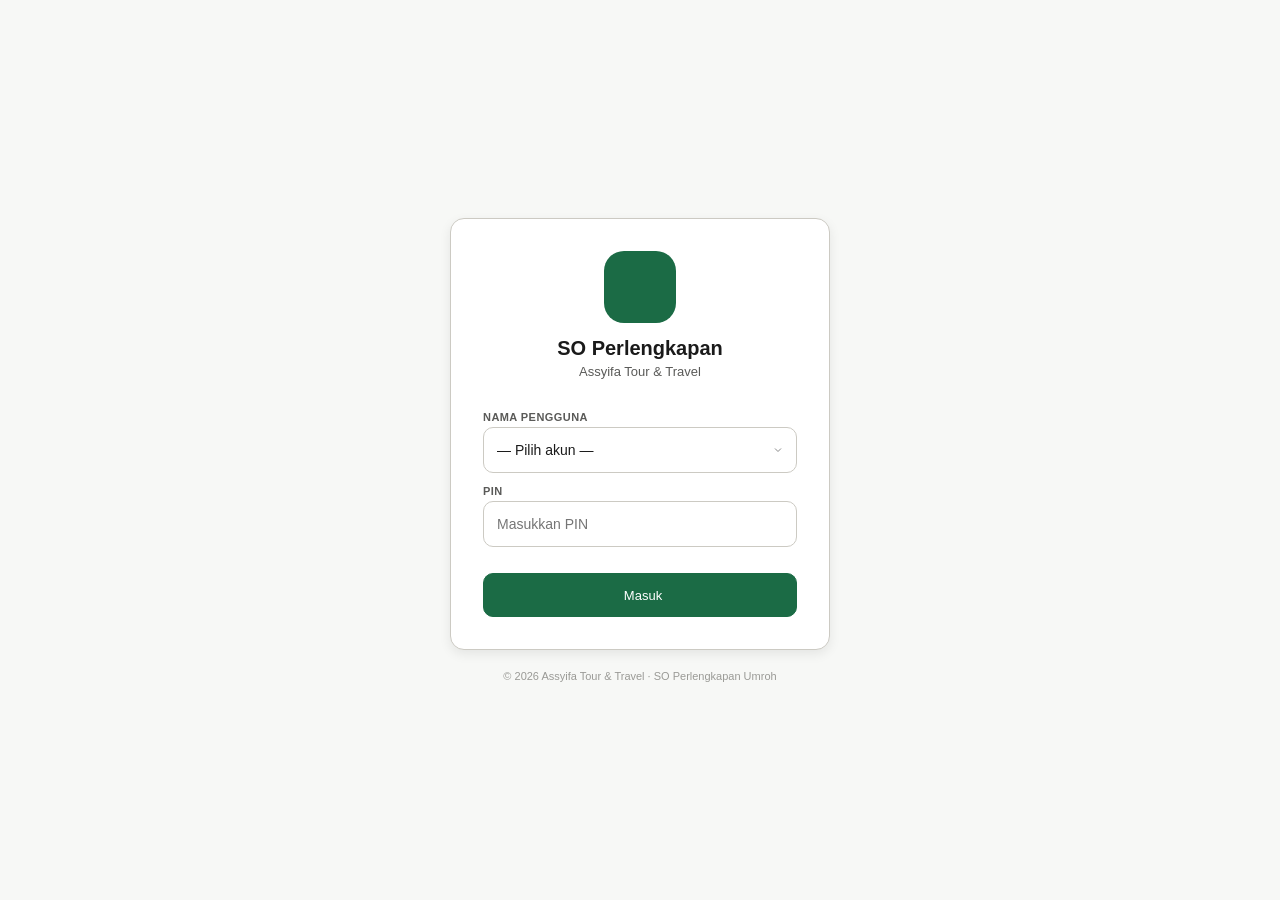
==== commit d2ffd4d0: "Update ambil.html" ====
--- a/ambil.html
+++ b/ambil.html
@@ -3,272 +3,364 @@
 <head>
 <meta charset="UTF-8"/>
 <meta name="viewport" content="width=device-width, initial-scale=1.0"/>
-<title>Pengambilan Barang — SO Perlengkapan</title>
+<title>Pengambilan — SO Perlengkapan</title>
 <link rel="stylesheet" href="style.css"/>
 </head>
 <body>
 <div id="loading" style="display:none"><div class="spinner"></div><p>Memproses...</p></div>
 <nav class="navbar" id="navbar"></nav>
 
+<!-- Tab bar sub menu -->
+<div class="tab-bar">
+  <button class="tab-btn active" onclick="switchTab('standby')" id="tab-standby">🧳 Koper Standby</button>
+  <button class="tab-btn" onclick="switchTab('rombongan')" id="tab-rombongan">👨‍👩‍👧 Rombongan</button>
+  <button class="tab-btn" onclick="switchTab('satuan')" id="tab-satuan">📦 Satuan</button>
+</div>
+
 <div class="container">
 
-  <!-- KOPER STANDBY -->
-  <div class="section-label"><i class="ti ti-box-seam" aria-hidden="true"></i> Koper Standby — Siap di Depan</div>
-  <div class="standby-wrap">
-    <!-- LK -->
-    <div class="standby-card lk">
-      <div class="sc-gender lk"><i class="ti ti-man" aria-hidden="true"></i> Laki-laki</div>
-      <div class="sc-title lk">Koper Standby LK</div>
-      <div class="sc-stok lk" id="stok-lk">—</div>
-      <div class="sc-sub">unit siap di depan</div>
-      <div class="items-preview" id="items-lk"></div>
-      <div class="sc-actions">
-        <div class="sc-siapkan">
-          <input type="number" id="siap-lk-qty" min="1" value="1"/>
-          <button class="sc-btn lk" onclick="siapkanStandby('LK')">
-            <i class="ti ti-building-warehouse" aria-hidden="true"></i> Siapkan dari Gudang
+  <!-- ═══ TAB STANDBY ═══ -->
+  <div id="sec-standby">
+    <div class="standby-wrap">
+      <!-- LK -->
+      <div class="standby-card lk">
+        <div class="sc-gender lk">👨 Laki-laki</div>
+        <div class="sc-title lk">Koper Standby LK</div>
+        <div class="sc-stok lk" id="stok-lk">—</div>
+        <div class="sc-sub">unit siap di depan</div>
+        <div class="items-preview" id="items-lk"></div>
+
+        <!-- Siapkan dari Gudang -->
+        <div class="standby-section">
+          <div class="standby-section-title">📦 Siapkan dari Gudang</div>
+          <div class="sc-siapkan">
+            <input type="number" id="siap-lk-qty" min="1" value="1"/>
+            <button class="sc-btn lk" style="flex:1;justify-content:center" onclick="siapkanStandby('LK')">
+              + Siapkan ke Depan
+            </button>
+          </div>
+        </div>
+
+        <!-- Distribusi ke Jamaah -->
+        <div class="standby-section">
+          <div class="standby-section-title">🛍️ Distribusi ke Jamaah</div>
+          <button class="sc-btn lk sc-btn-full" onclick="toggleForm('LK')">
+            Catat Pengambilan Jamaah LK ▾
           </button>
-        </div>
-        <button class="sc-btn lk sc-btn-full" onclick="toggleForm('LK')">
-          <i class="ti ti-user-check" aria-hidden="true"></i> Jamaah Ambil Standby LK
-        </button>
-      </div>
-      <div class="ambil-form" id="form-lk">
-        <div class="fr"><label>Nama Jamaah</label><input type="text" id="lk-nama" placeholder="cth: Bambang Sutrisno"/></div>
-        <div class="fr"><label>Bulan Keberangkatan</label><input type="text" id="lk-bln" placeholder="cth: Juli 2026"/></div>
-        <button class="sc-btn lk sc-btn-full" style="margin-top:4px" onclick="ambilStandby('LK')">
-          <i class="ti ti-check" aria-hidden="true"></i> Konfirmasi Ambil
-        </button>
-      </div>
-    </div>
-    <!-- PR -->
-    <div class="standby-card pr">
-      <div class="sc-gender pr"><i class="ti ti-woman" aria-hidden="true"></i> Perempuan</div>
-      <div class="sc-title pr">Koper Standby PR</div>
-      <div class="sc-stok pr" id="stok-pr">—</div>
-      <div class="sc-sub">unit siap di depan</div>
-      <div class="items-preview" id="items-pr"></div>
-      <div class="sc-actions">
-        <div class="sc-siapkan">
-          <input type="number" id="siap-pr-qty" min="1" value="1"/>
-          <button class="sc-btn pr" onclick="siapkanStandby('PR')">
-            <i class="ti ti-building-warehouse" aria-hidden="true"></i> Siapkan dari Gudang
+          <div class="ambil-form" id="form-lk">
+            <div class="fr" style="margin-top:8px"><label>Nama Jamaah</label><input type="text" id="lk-nama" placeholder="cth: Bambang Sutrisno"/></div>
+            <div id="lk-bln-wrap" style="margin-bottom:8px"></div>
+            <button class="sc-btn lk sc-btn-full" onclick="ambilStandby('LK')">✅ Konfirmasi Ambil LK</button>
+          </div>
+        </div>
+      </div>
+
+      <!-- PR -->
+      <div class="standby-card pr">
+        <div class="sc-gender pr">👩 Perempuan</div>
+        <div class="sc-title pr">Koper Standby PR</div>
+        <div class="sc-stok pr" id="stok-pr">—</div>
+        <div class="sc-sub">unit siap di depan</div>
+        <div class="items-preview" id="items-pr"></div>
+
+        <!-- Siapkan dari Gudang -->
+        <div class="standby-section">
+          <div class="standby-section-title">📦 Siapkan dari Gudang</div>
+          <div class="sc-siapkan">
+            <input type="number" id="siap-pr-qty" min="1" value="1"/>
+            <button class="sc-btn pr" style="flex:1;justify-content:center" onclick="siapkanStandby('PR')">
+              + Siapkan ke Depan
+            </button>
+          </div>
+        </div>
+
+        <!-- Distribusi ke Jamaah -->
+        <div class="standby-section">
+          <div class="standby-section-title">🛍️ Distribusi ke Jamaah</div>
+          <button class="sc-btn pr sc-btn-full" onclick="toggleForm('PR')">
+            Catat Pengambilan Jamaah PR ▾
           </button>
-        </div>
-        <button class="sc-btn pr sc-btn-full" onclick="toggleForm('PR')">
-          <i class="ti ti-user-check" aria-hidden="true"></i> Jamaah Ambil Standby PR
-        </button>
-      </div>
-      <div class="ambil-form" id="form-pr">
-        <div class="fr"><label>Nama Jamaah</label><input type="text" id="pr-nama" placeholder="cth: Siti Aminah"/></div>
-        <div class="fr"><label>Bulan Keberangkatan</label><input type="text" id="pr-bln" placeholder="cth: Juli 2026"/></div>
-        <button class="sc-btn pr sc-btn-full" style="margin-top:4px" onclick="ambilStandby('PR')">
-          <i class="ti ti-check" aria-hidden="true"></i> Konfirmasi Ambil
-        </button>
+          <div class="ambil-form" id="form-pr">
+            <div class="fr" style="margin-top:8px"><label>Nama Jamaah</label><input type="text" id="pr-nama" placeholder="cth: Siti Aminah"/></div>
+            <div id="pr-bln-wrap" style="margin-bottom:8px"></div>
+            <button class="sc-btn pr sc-btn-full" onclick="ambilStandby('PR')">✅ Konfirmasi Ambil PR</button>
+          </div>
+        </div>
       </div>
     </div>
   </div>
 
-  <!-- ROMBONGAN -->
-  <div class="rombongan-card">
-    <div class="card-title" style="color:#3b6d11;margin-bottom:10px">
-      <i class="ti ti-users-group" aria-hidden="true"></i> Ambil Rombongan dari Standby
-    </div>
-    <p style="font-size:12px;color:var(--tx2);margin-bottom:12px">Untuk pengambilan beberapa koper sekaligus — misal satu keluarga atau grup.</p>
-    <div class="fr"><label>Nama Rombongan</label><input type="text" id="rmb-nama" placeholder="cth: Keluarga Pa Adam"/></div>
-    <div style="display:grid;grid-template-columns:1fr 1fr;gap:10px">
-      <div class="fr" style="margin-bottom:0"><label>Jumlah Koper LK</label><input type="number" id="rmb-lk" min="0" value="0"/></div>
-      <div class="fr" style="margin-bottom:0"><label>Jumlah Koper PR</label><input type="number" id="rmb-pr" min="0" value="0"/></div>
-    </div>
-    <div class="fr" style="margin-top:10px"><label>Bulan Keberangkatan</label><input type="text" id="rmb-bln" placeholder="cth: Juli 2026"/></div>
-    <div class="fr" style="margin-bottom:0">
-      <label>Keterangan Anggota Rombongan</label>
-      <textarea id="rmb-ket" placeholder="cth: Pa Adam (LK), Bu Siska (PR), Brian (LK), Susi (PR)..."></textarea>
-    </div>
-    <button class="btn btn-green btn-block" style="margin-top:12px" onclick="ambilRombongan()">
-      <i class="ti ti-check" aria-hidden="true"></i> Simpan Pengambilan Rombongan
-    </button>
-  </div>
-
-  <div style="text-align:center;font-size:13px;color:var(--tx2);margin:-4px 0 14px">— atau ambil satuan langsung dari gudang —</div>
-
-  <!-- SATUAN -->
-  <div class="card">
-    <div class="card-title"><i class="ti ti-clipboard-list" aria-hidden="true"></i> Pengambilan Satuan dari Gudang</div>
-    <div class="fr"><label>Nama Jamaah</label><input type="text" id="a-nama" placeholder="cth: Bambang Sutrisno"/></div>
-    <div style="display:grid;grid-template-columns:1fr 1fr;gap:12px">
-      <div class="fr" style="margin-bottom:0"><label>Jenis Kelamin</label>
-        <select id="a-jk" onchange="renderChecklist()"><option value="LK">Laki-laki</option><option value="PR">Perempuan</option></select>
-      </div>
-      <div class="fr" style="margin-bottom:0"><label>Bulan Keberangkatan</label><input type="text" id="a-bln" placeholder="cth: Juli 2026"/></div>
+  <!-- ═══ TAB ROMBONGAN ═══ -->
+  <div id="sec-rombongan" style="display:none">
+    <div class="card card-accent">
+      <div class="card-title">👨‍👩‍👧 Pengambilan Rombongan</div>
+      <p style="font-size:12px;color:var(--tx2);margin-bottom:14px">Untuk pengambilan beberapa koper sekaligus dari standby — keluarga atau grup jamaah.</p>
+      <div class="fr"><label>Nama Rombongan / Grup</label><input type="text" id="rmb-nama" placeholder="cth: Keluarga Pa Adam"/></div>
+      <div style="display:grid;grid-template-columns:1fr 1fr;gap:10px;margin-bottom:12px">
+        <div class="fr" style="margin-bottom:0"><label>Jumlah Koper LK</label>
+          <div style="display:flex;align-items:center;gap:6px">
+            <button class="qty-btn" onclick="adjRmb('lk',-1)">−</button>
+            <input class="qty-num" type="number" id="rmb-lk" min="0" value="0"/>
+            <button class="qty-btn" onclick="adjRmb('lk',1)">+</button>
+          </div>
+        </div>
+        <div class="fr" style="margin-bottom:0"><label>Jumlah Koper PR</label>
+          <div style="display:flex;align-items:center;gap:6px">
+            <button class="qty-btn" onclick="adjRmb('pr',-1)">−</button>
+            <input class="qty-num" type="number" id="rmb-pr" min="0" value="0"/>
+            <button class="qty-btn" onclick="adjRmb('pr',1)">+</button>
+          </div>
+        </div>
+      </div>
+      <div id="rmb-bln-wrap" style="margin-bottom:12px"></div>
+      <div class="fr" style="margin-bottom:14px">
+        <label>Keterangan Anggota</label>
+        <textarea id="rmb-ket" placeholder="cth: Pa Adam (LK), Bu Siska (PR), Brian (LK)..."></textarea>
+      </div>
+      <!-- Info standby saat ini -->
+      <div style="background:var(--bg2);border-radius:var(--r);padding:10px 12px;margin-bottom:14px;font-size:12px;color:var(--tx2)">
+        Standby tersedia: <strong id="rmb-info-lk">—</strong> LK · <strong id="rmb-info-pr">—</strong> PR
+      </div>
+      <button class="btn btn-primary btn-block btn-lg" onclick="ambilRombongan()">
+        ✅ Simpan Pengambilan Rombongan
+      </button>
     </div>
   </div>
 
-  <div class="card">
-    <div class="card-title"><i class="ti ti-checklist" aria-hidden="true"></i> Checklist Barang Keluar</div>
-    <div id="cl-list"></div>
-    <div style="display:flex;align-items:center;justify-content:space-between;padding-top:11px;border-top:0.5px solid var(--border);margin-top:4px">
-      <span id="cl-count" style="font-size:13px;color:var(--tx2)">0 item dipilih</span>
-      <button class="btn btn-sm btn-outline" onclick="clearChecklist()"><i class="ti ti-refresh" aria-hidden="true"></i> Reset</button>
+  <!-- ═══ TAB SATUAN ═══ -->
+  <div id="sec-satuan" style="display:none">
+    <div class="card card-accent">
+      <div class="card-title">📦 Pengambilan Satuan dari Gudang</div>
+      <div class="fr"><label>Nama Jamaah / Rombongan</label><input type="text" id="a-nama" placeholder="cth: Bambang Sutrisno"/></div>
+      <div style="display:grid;grid-template-columns:1fr 1fr;gap:10px;margin-bottom:12px">
+        <div class="fr" style="margin-bottom:0"><label>Jenis Kelamin</label>
+          <select id="a-jk" onchange="renderItemList()"><option value="LK">Laki-laki</option><option value="PR">Perempuan</option></select>
+        </div>
+      </div>
+      <div id="a-bln-wrap" style="margin-bottom:12px"></div>
+      <div class="fr" style="margin-bottom:14px">
+        <label>Keterangan (opsional)</label>
+        <input type="text" id="a-ket" placeholder="cth: Sisa pengambilan batch 1"/>
+      </div>
     </div>
-    <button class="btn btn-primary btn-block" style="margin-top:11px" onclick="simpanPengambilan()">
-      <i class="ti ti-device-floppy" aria-hidden="true"></i> Simpan Pengambilan Satuan
-    </button>
+
+    <div class="card">
+      <div class="card-title">📋 Barang yang Diambil</div>
+      <p style="font-size:12px;color:var(--tx2);margin-bottom:12px">Masukkan jumlah per item. Kosongkan atau isi 0 jika tidak diambil.</p>
+      <div id="item-list"></div>
+      <div style="display:flex;align-items:center;justify-content:space-between;padding-top:12px;border-top:0.5px solid var(--border);margin-top:4px">
+        <span id="item-summary" style="font-size:13px;color:var(--tx2)">0 item dipilih</span>
+        <button class="btn btn-sm btn-outline" onclick="resetItems()">🔄 Reset</button>
+      </div>
+      <button class="btn btn-primary btn-block btn-lg" style="margin-top:12px" onclick="simpanSatuan()">
+        💾 Simpan Pengambilan
+      </button>
+    </div>
   </div>
 
 </div>
 
 <script src="config.js"></script>
 <script>
-if(!requireLogin()) throw new Error('not logged in');
+if(!requireLogin()) throw '';
 renderNavbar('ambil.html');
 const user=getUser();
-let standbyLK=0,standbyPR=0;
-
+let standbyLK=0, standbyPR=0;
+
+// Init dropdown bulan
+document.getElementById('lk-bln-wrap').innerHTML = bulanSelect('lk-bln','lk-thn');
+document.getElementById('pr-bln-wrap').innerHTML = bulanSelect('pr-bln','pr-thn');
+document.getElementById('rmb-bln-wrap').innerHTML = bulanSelect('rmb-bln','rmb-thn');
+document.getElementById('a-bln-wrap').innerHTML = bulanSelect('a-bln','a-thn');
+
+// Tab switching
+function switchTab(name){
+  ['standby','rombongan','satuan'].forEach(t=>{
+    document.getElementById(`sec-${t}`).style.display=t===name?'block':'none';
+    document.getElementById(`tab-${t}`).classList.toggle('active',t===name);
+  });
+}
+
+// Items preview
 function renderItemsPreview(){
   document.getElementById('items-lk').innerHTML=ITEMS_LK.map(i=>`<span class="items-pill lk">${i}</span>`).join('');
   document.getElementById('items-pr').innerHTML=ITEMS_PR.map(i=>`<span class="items-pill pr">${i}</span>`).join('');
 }
 
+// Load standby
 async function loadStandby(){
   try{
     const res=await apiGet({action:'getStandby'});
-    if(res.ok){standbyLK=res.lk;standbyPR=res.pr;document.getElementById('stok-lk').textContent=standbyLK;document.getElementById('stok-pr').textContent=standbyPR;}
-  }catch(e){}
-}
-
-function toggleForm(gender){
-  const id=gender==='LK'?'form-lk':'form-pr';
-  document.getElementById(id).classList.toggle('open');
-}
-
-async function siapkanStandby(gender){
-  const qty=parseInt(document.getElementById(`siap-${gender.toLowerCase()}-qty`).value)||0;
-  if(qty<1){showToast('Masukkan jumlah minimal 1!','error');return;}
-  if(!confirm(`Siapkan ${qty} Koper Standby ${gender} dari gudang?\nStok gudang akan berkurang.`))return;
-  showLoading(true);
-  try{
-    const res=await apiPost({action:'siapkanStandby',gender,jumlah:qty});
-    if(res.ok){
-      standbyLK=res.standby_lk;standbyPR=res.standby_pr;
+    if(res.ok){
+      standbyLK=res.lk; standbyPR=res.pr;
       document.getElementById('stok-lk').textContent=standbyLK;
       document.getElementById('stok-pr').textContent=standbyPR;
-      showToast(`✅ ${qty} Koper Standby ${gender} berhasil disiapkan!`,'success');
-    }else showToast(res.msg||'Gagal.','error');
+      document.getElementById('rmb-info-lk').textContent=standbyLK;
+      document.getElementById('rmb-info-pr').textContent=standbyPR;
+    }
+  }catch(e){}
+}
+
+// Toggle form distribusi standby
+function toggleForm(g){
+  const el=document.getElementById(`form-${g.toLowerCase()}`);
+  el.classList.toggle('open');
+}
+
+// Siapkan standby dari gudang
+async function siapkanStandby(g){
+  const qty=parseInt(document.getElementById(`siap-${g.toLowerCase()}-qty`).value)||0;
+  if(qty<1){showToast('Masukkan jumlah minimal 1!','error');return;}
+  if(!confirm(`Siapkan ${qty} Koper Standby ${g} dari gudang?\nStok gudang akan berkurang.`))return;
+  showLoading(true);
+  try{
+    const res=await apiPost({action:'siapkanStandby',gender:g,jumlah:qty});
+    if(res.ok){
+      standbyLK=res.standby_lk; standbyPR=res.standby_pr;
+      document.getElementById('stok-lk').textContent=standbyLK;
+      document.getElementById('stok-pr').textContent=standbyPR;
+      document.getElementById('rmb-info-lk').textContent=standbyLK;
+      document.getElementById('rmb-info-pr').textContent=standbyPR;
+      showToast(`✅ ${qty} Koper Standby ${g} berhasil disiapkan!`,'success');
+    } else showToast(res.msg||'Gagal.','error');
   }catch(e){showToast('Gagal terhubung.','error');}
   showLoading(false);
 }
 
-async function ambilStandby(gender){
-  const namaId=gender==='LK'?'lk-nama':'pr-nama';
-  const blnId=gender==='LK'?'lk-bln':'pr-bln';
-  const nama=document.getElementById(namaId).value.trim();
-  const bln=document.getElementById(blnId).value.trim();
-  const stok=gender==='LK'?standbyLK:standbyPR;
+// Ambil standby (1 jamaah)
+async function ambilStandby(g){
+  const nama=document.getElementById(`${g.toLowerCase()}-nama`).value.trim();
+  const bln=getBln(`${g.toLowerCase()}-bln`,`${g.toLowerCase()}-thn`);
+  const stok=g==='LK'?standbyLK:standbyPR;
   if(!nama){showToast('Nama jamaah wajib diisi!','error');return;}
-  if(!bln){showToast('Bulan keberangkatan wajib diisi!','error');return;}
-  if(stok<=0){showToast(`Koper Standby ${gender} habis! Siapkan dari gudang dulu.`,'error');return;}
-  const barang=gender==='LK'?ITEMS_LK:ITEMS_PR;
+  if(!bln){showToast('Pilih bulan keberangkatan!','error');return;}
+  if(stok<=0){showToast(`Koper Standby ${g} habis!`,'error');return;}
+  const barang=g==='LK'?ITEMS_LK:ITEMS_PR;
   showLoading(true);
   try{
-    const res=await apiPost({action:'ambilStandby',data:{tanggal:isoToday(),nama_jamaah:nama,jenis_kelamin:gender,bulan_keberangkatan:bln,barang,petugas:user.username}});
-    if(res.ok){
-      if(gender==='LK'){standbyLK=res.sisa;document.getElementById('stok-lk').textContent=standbyLK;}
+    const res=await apiPost({action:'ambilStandby',data:{tanggal:isoToday(),nama_jamaah:nama,jenis_kelamin:g,bulan_keberangkatan:bln,barang,petugas:user.username}});
+    if(res.ok){
+      if(g==='LK'){standbyLK=res.sisa;document.getElementById('stok-lk').textContent=standbyLK;}
       else{standbyPR=res.sisa;document.getElementById('stok-pr').textContent=standbyPR;}
-      document.getElementById(namaId).value='';document.getElementById(blnId).value='';
-      document.getElementById(gender==='LK'?'form-lk':'form-pr').classList.remove('open');
-      showToast(`✅ Standby ${gender} berhasil! Sisa: ${res.sisa}`,'success');
+      document.getElementById(`rmb-info-${g.toLowerCase()}`).textContent=g==='LK'?standbyLK:standbyPR;
+      document.getElementById(`${g.toLowerCase()}-nama`).value='';
+      document.getElementById(`form-${g.toLowerCase()}`).classList.remove('open');
+      showToast(`✅ Standby ${g} berhasil! Sisa: ${res.sisa}`,'success');
       setTimeout(()=>window.location.href='history.html',1300);
-    }else showToast(res.msg||'Gagal.','error');
+    } else showToast(res.msg||'Gagal.','error');
   }catch(e){showToast('Gagal terhubung.','error');}
   showLoading(false);
 }
 
+// Qty buttons rombongan
+function adjRmb(g, d){ const el=document.getElementById(`rmb-${g}`); el.value=Math.max(0,(parseInt(el.value)||0)+d); }
+
+// Ambil rombongan
 async function ambilRombongan(){
   const nama=document.getElementById('rmb-nama').value.trim();
   const lk=parseInt(document.getElementById('rmb-lk').value)||0;
   const pr=parseInt(document.getElementById('rmb-pr').value)||0;
-  const bln=document.getElementById('rmb-bln').value.trim();
+  const bln=getBln('rmb-bln','rmb-thn');
   const ket=document.getElementById('rmb-ket').value.trim();
   if(!nama){showToast('Nama rombongan wajib diisi!','error');return;}
-  if(!bln){showToast('Bulan keberangkatan wajib diisi!','error');return;}
+  if(!bln){showToast('Pilih bulan keberangkatan!','error');return;}
   if(lk+pr===0){showToast('Masukkan jumlah koper minimal 1!','error');return;}
-  if(lk>standbyLK){showToast(`Koper Standby LK tidak cukup (sisa ${standbyLK})!`,'error');return;}
-  if(pr>standbyPR){showToast(`Koper Standby PR tidak cukup (sisa ${standbyPR})!`,'error');return;}
+  if(lk>standbyLK){showToast(`Standby LK tidak cukup (sisa ${standbyLK})!`,'error');return;}
+  if(pr>standbyPR){showToast(`Standby PR tidak cukup (sisa ${standbyPR})!`,'error');return;}
   showLoading(true);
   try{
     const res=await apiPost({action:'ambilRombongan',data:{tanggal:isoToday(),nama_rombongan:nama,jumlah_lk:lk,jumlah_pr:pr,bulan_keberangkatan:bln,keterangan:ket,petugas:user.username}});
     if(res.ok){
-      standbyLK=res.standby_lk;standbyPR=res.standby_pr;
+      standbyLK=res.standby_lk; standbyPR=res.standby_pr;
       document.getElementById('stok-lk').textContent=standbyLK;
       document.getElementById('stok-pr').textContent=standbyPR;
-      document.getElementById('rmb-nama').value='';document.getElementById('rmb-lk').value=0;
-      document.getElementById('rmb-pr').value=0;document.getElementById('rmb-bln').value='';
+      document.getElementById('rmb-info-lk').textContent=standbyLK;
+      document.getElementById('rmb-info-pr').textContent=standbyPR;
+      document.getElementById('rmb-nama').value='';
+      document.getElementById('rmb-lk').value=0;
+      document.getElementById('rmb-pr').value=0;
       document.getElementById('rmb-ket').value='';
       showToast(`✅ Rombongan ${nama} berhasil dicatat!`,'success');
       setTimeout(()=>window.location.href='history.html',1300);
-    }else showToast(res.msg||'Gagal.','error');
+    } else showToast(res.msg||'Gagal.','error');
   }catch(e){showToast('Gagal terhubung.','error');}
   showLoading(false);
 }
 
-const clItems=[
-  {key:'Koper',label:'Koper',sub:'1 buah'},
-  {key:'TasGendong',label:'Tas Gendong',sub:'1 buah'},
-  {key:'TasSlempang',label:'Tas Slempang',sub:'1 buah'},
-  {key:'TasSendal',label:'Tas Sendal',sub:'1 buah'},
-  {key:'IhromMukena',label:'Kain Ihrom / Mukena',sub:'Sesuai jenis kelamin',gender:true,lk:'Kain Ihrom',pr:'Mukena'},
-  {key:'Batik',label:'Batik LK / Batik PR',sub:'Sesuai jenis kelamin',gender:true,lk:'Batik LK',pr:'Batik PR'},
-  {key:'Tumbler',label:'Tumbler',sub:'1 buah'},
-  {key:'BotolSpray',label:'Botol Spray',sub:'1 buah'},
-  {key:'BukuPanduan',label:'Buku Panduan',sub:'1 buah'},
-  {key:'Topi',label:'Topi LK / Topi PR',sub:'Sesuai jenis kelamin',gender:true,lk:'Topi LK',pr:'Topi PR'},
-];
-const clMap={Koper:'Koper',TasGendong:'Tas Gendong',TasSlempang:'Tas Slempang',TasSendal:'Tas Sendal',Tumbler:'Tumbler',BotolSpray:'Botol Spray',BukuPanduan:'Buku Panduan'};
-let clChecked={};
-
-function getItemName(key,jk){
-  if(clMap[key])return clMap[key];
-  if(key==='IhromMukena')return jk==='LK'?'Kain Ihrom':'Mukena';
-  if(key==='Batik')return jk==='LK'?'Batik LK':'Batik PR';
-  if(key==='Topi')return jk==='LK'?'Topi LK':'Topi PR';
-  return key;
-}
-function renderChecklist(){
-  const jk=document.getElementById('a-jk').value;
-  document.getElementById('cl-list').innerHTML=clItems.map(ci=>{
-    const ok=!!clChecked[ci.key];
-    const lbl=ci.gender?(jk==='LK'?ci.lk:ci.pr):ci.label;
-    return`<div class="cl-item ${ok?'checked':''}" onclick="toggleCL('${ci.key}')">
-      <input type="checkbox" ${ok?'checked':''} onclick="event.stopPropagation();toggleCL('${ci.key}')"/>
-      <div><div class="cl-label">${lbl}</div><div class="cl-sub">${ci.sub}</div></div>
-    </div>`;
-  }).join('');
-  const n=Object.values(clChecked).filter(Boolean).length;
-  document.getElementById('cl-count').textContent=`${n} item dipilih${n===10?' — FULL SET ✓':''}`;
-}
-function toggleCL(k){clChecked[k]=!clChecked[k];renderChecklist();}
-function clearChecklist(){clChecked={};renderChecklist();}
-
-async function simpanPengambilan(){
+// ── SATUAN dengan input angka ─────────────────────────────────
+const ALL_ITEMS = {
+  LK: ['Koper','Tas Gendong','Tas Slempang','Tas Sendal','Kain Ihrom','Batik LK','Tumbler','Botol Spray','Buku Panduan','Topi LK','Kalung ID Card','Case ID Card','Sampul Paspor','Tali Label Koper','Mukena','Batik PR','Topi PR'],
+  PR: ['Koper','Tas Gendong','Tas Slempang','Tas Sendal','Mukena','Batik PR','Tumbler','Botol Spray','Buku Panduan','Topi PR','Kalung ID Card','Case ID Card','Sampul Paspor','Tali Label Koper','Kain Ihrom','Batik LK','Topi LK'],
+};
+// Semua 17 item untuk satuan (bisa ambil item apapun)
+const SATUAN_ITEMS = ['Koper','Tas Gendong','Tas Slempang','Tas Sendal','Kain Ihrom','Mukena','Batik LK','Batik PR','Tumbler','Botol Spray','Buku Panduan','Topi LK','Topi PR','Kalung ID Card','Case ID Card','Sampul Paspor','Tali Label Koper'];
+
+function renderItemList(){
+  document.getElementById('item-list').innerHTML = SATUAN_ITEMS.map((item,i)=>`
+    <div class="item-input-row" id="item-row-${i}">
+      <div style="flex:1">
+        <div class="item-input-label">${item}</div>
+      </div>
+      <div class="item-qty-wrap">
+        <button class="qty-btn" onclick="adjItem(${i},-1)">−</button>
+        <input class="qty-num" type="number" id="item-qty-${i}" min="0" value="0"
+               oninput="updateItemRow(${i})"/>
+        <button class="qty-btn" onclick="adjItem(${i},1)">+</button>
+      </div>
+    </div>`).join('');
+  updateItemSummary();
+}
+
+function adjItem(i, d){
+  const el=document.getElementById(`item-qty-${i}`);
+  el.value=Math.max(0,(parseInt(el.value)||0)+d);
+  updateItemRow(i);
+}
+function updateItemRow(i){
+  const val=parseInt(document.getElementById(`item-qty-${i}`).value)||0;
+  document.getElementById(`item-row-${i}`).classList.toggle('item-row-active', val>0);
+  updateItemSummary();
+}
+function updateItemSummary(){
+  const total=SATUAN_ITEMS.reduce((s,_,i)=>s+(parseInt(document.getElementById(`item-qty-${i}`)?.value)||0),0);
+  const items=SATUAN_ITEMS.filter((_,i)=>(parseInt(document.getElementById(`item-qty-${i}`)?.value)||0)>0).length;
+  document.getElementById('item-summary').textContent=`${items} jenis · ${total} pcs total`;
+}
+function resetItems(){
+  SATUAN_ITEMS.forEach((_,i)=>{const el=document.getElementById(`item-qty-${i}`);if(el)el.value=0;updateItemRow(i);});
+}
+
+async function simpanSatuan(){
   const nama=document.getElementById('a-nama').value.trim();
   const jk=document.getElementById('a-jk').value;
-  const bln=document.getElementById('a-bln').value.trim();
+  const bln=getBln('a-bln','a-thn');
+  const ket=document.getElementById('a-ket').value.trim();
   if(!nama){showToast('Nama jamaah wajib diisi!','error');return;}
-  if(!bln){showToast('Bulan keberangkatan wajib diisi!','error');return;}
-  const keys=Object.keys(clChecked).filter(k=>clChecked[k]);
-  if(!keys.length){showToast('Pilih minimal 1 barang!','error');return;}
-  const barang=keys.map(k=>getItemName(k,jk));
+  if(!bln){showToast('Pilih bulan keberangkatan!','error');return;}
+  // Kumpulkan barang dengan qty > 0
+  const barang=[];
+  SATUAN_ITEMS.forEach((item,i)=>{
+    const qty=parseInt(document.getElementById(`item-qty-${i}`).value)||0;
+    for(let q=0;q<qty;q++) barang.push(item);
+  });
+  if(!barang.length){showToast('Masukkan jumlah minimal 1 item!','error');return;}
   showLoading(true);
   try{
-    const res=await apiPost({action:'simpanLog',data:{tanggal:isoToday(),nama_jamaah:nama,jenis_kelamin:jk,bulan_keberangkatan:bln,barang,petugas:user.username}});
-    if(res.ok){showToast('Pengambilan berhasil disimpan! ✅','success');clChecked={};document.getElementById('a-nama').value='';document.getElementById('a-bln').value='';renderChecklist();setTimeout(()=>window.location.href='history.html',1200);}
-    else showToast('Gagal menyimpan.','error');
+    const res=await apiPost({action:'simpanLog',data:{tanggal:isoToday(),nama_jamaah:nama,jenis_kelamin:jk,bulan_keberangkatan:bln,barang,petugas:user.username,keterangan:ket}});
+    if(res.ok){
+      showToast('Pengambilan berhasil disimpan! ✅','success');
+      document.getElementById('a-nama').value='';
+      document.getElementById('a-ket').value='';
+      resetItems();
+      setTimeout(()=>window.location.href='history.html',1200);
+    } else showToast('Gagal menyimpan.','error');
   }catch(e){showToast('Gagal terhubung.','error');}
   showLoading(false);
 }
 
-renderChecklist();renderItemsPreview();loadStandby();
+renderItemsPreview();
+renderItemList();
+loadStandby();
 </script>
 </body>
 </html>
--- a/style.css
+++ b/style.css
@@ -1,30 +1,32 @@
 /* ═══════════════════════════════════════════
    SO Perlengkapan Umroh — Assyifa Tour & Travel
-   Style v4 · Maroon Theme
+   Style v7 · Emerald Green Theme
    ═══════════════════════════════════════════ */
 
 :root {
-  --maroon:        #7B1F2E;
-  --maroon-light:  #9B2D3F;
-  --maroon-dark:   #5C1621;
-  --maroon-soft:   #F9ECED;
-  --maroon-border: #E8C4C8;
-  --bg:            #FAFAF9;
-  --bg2:           #F3F1EE;
-  --bg3:           #EAE8E4;
-  --card:          #ffffff;
-  --tx:            #1a1a1a;
-  --tx2:           #5a5a58;
-  --tx3:           #9a9a96;
-  --border:        #e8e6e0;
-  --border2:       #d0cdc6;
-  --ok:            #eaf3de; --ok-tx:   #3b6d11;
-  --warn:          #faeeda; --warn-tx: #854f0b;
-  --danger:        #fcebeb; --dg-tx:   #a32d2d;
-  --info:          #e6f1fb; --info-tx: #185fa5;
+  --green:        #1B6B45;
+  --green-light:  #228B57;
+  --green-dark:   #145236;
+  --green-soft:   #EAF5EE;
+  --green-border: #A8D5B8;
+  --bg:           #F7F8F6;
+  --bg2:          #EEEEED;
+  --bg3:          #E4E4E2;
+  --card:         #ffffff;
+  --tx:           #1a1a1a;
+  --tx2:          #5a5a58;
+  --tx3:          #9a9a96;
+  --border:       #e4e2dc;
+  --border2:      #cccac3;
+  --ok:           #EAF5EE; --ok-tx:   #1B6B45;
+  --warn:         #FEF3E2; --warn-tx: #854f0b;
+  --danger:       #FDECEA; --dg-tx:   #a32d2d;
+  --info:         #E8F1FB; --info-tx: #1a5fa8;
+  --blue:         #1a5fa8;
   --r:   10px;
   --rl:  14px;
-  --shadow: 0 1px 3px rgba(0,0,0,0.06);
+  --shadow: 0 1px 3px rgba(0,0,0,0.06), 0 1px 2px rgba(0,0,0,0.04);
+  --shadow-md: 0 4px 12px rgba(0,0,0,0.08);
 }
 
 *, *::before, *::after { box-sizing: border-box; margin: 0; padding: 0; -webkit-tap-highlight-color: transparent; }
@@ -36,7 +38,7 @@
 
 /* ── Loading ── */
 #loading {
-  position: fixed; inset: 0; background: rgba(0,0,0,0.4);
+  position: fixed; inset: 0; background: rgba(0,0,0,0.45);
   display: flex; flex-direction: column; align-items: center;
   justify-content: center; z-index: 999; gap: 12px;
 }
@@ -47,79 +49,105 @@
 /* ── Toast ── */
 .toast {
   position: fixed; bottom: 24px; left: 50%; transform: translateX(-50%);
-  background: var(--maroon); color: #fff; padding: 10px 20px;
+  background: var(--green); color: #fff; padding: 11px 22px;
   border-radius: 99px; font-size: 13px; z-index: 998; white-space: nowrap;
-  opacity: 0; transition: opacity .3s; pointer-events: none; box-shadow: var(--shadow);
+  opacity: 0; transition: opacity .3s; pointer-events: none; box-shadow: var(--shadow-md);
 }
 .toast.show { opacity: 1; }
-.toast.error   { background: #a32d2d; }
-.toast.success { background: #3b6d11; }
+.toast.error   { background: #c0392b; }
+.toast.success { background: var(--green); }
 
 /* ══ NAVBAR ══ */
 .navbar {
-  background: var(--maroon);
-  border-bottom: none;
+  background: var(--green);
   position: sticky; top: 0; z-index: 20;
-  box-shadow: 0 2px 8px rgba(123,31,46,0.25);
+  box-shadow: 0 2px 8px rgba(27,107,69,0.3);
 }
 .navbar-inner {
   max-width: 960px; margin: 0 auto;
   display: flex; align-items: center; justify-content: space-between;
-  padding: 0 20px; height: 54px;
+  padding: 0 20px; height: 56px;
 }
 .navbar-brand { display: flex; align-items: center; gap: 10px; text-decoration: none; }
 .brand-icon {
-  width: 34px; height: 34px; background: rgba(255,255,255,0.18);
-  border-radius: 9px; display: flex; align-items: center; justify-content: center;
-}
-.brand-icon i { font-size: 18px; color: #fff; }
+  width: 36px; height: 36px; background: rgba(255,255,255,0.2);
+  border-radius: 10px; display: flex; align-items: center; justify-content: center;
+  font-size: 20px;
+}
 .brand-name { font-size: 15px; font-weight: 700; color: #fff; }
-.brand-sub  { font-size: 10px; color: rgba(255,255,255,0.72); }
-.nav-links  { display: flex; gap: 2px; }
+.brand-sub  { font-size: 10px; color: rgba(255,255,255,0.75); }
+
+/* Desktop nav links */
+.nav-links { display: flex; gap: 2px; }
 .nav-link {
-  display: flex; align-items: center; gap: 5px; padding: 7px 12px;
-  border-radius: var(--r); text-decoration: none; font-size: 13px;
-  font-weight: 500; color: rgba(255,255,255,0.80);
+  display: flex; align-items: center; gap: 6px; padding: 7px 13px;
+  border-radius: 8px; text-decoration: none; font-size: 13px;
+  font-weight: 500; color: rgba(255,255,255,0.82);
   transition: all .15s; border: none; background: none; cursor: pointer;
 }
-.nav-link:hover { background: rgba(255,255,255,0.12); color: #fff; }
-.nav-link.active { background: rgba(255,255,255,0.20); color: #fff; font-weight: 600; }
+.nav-link:hover { background: rgba(255,255,255,0.14); color: #fff; }
+.nav-link.active { background: rgba(255,255,255,0.22); color: #fff; font-weight: 700; }
 .nav-link .nav-icon { font-size: 15px; }
+
+/* User chip */
 .navbar-right { display: flex; align-items: center; gap: 8px; }
 .user-chip {
   display: flex; align-items: center; gap: 7px;
-  background: rgba(255,255,255,0.15); border-radius: 99px;
+  background: rgba(255,255,255,0.18); border-radius: 99px;
   padding: 4px 12px 4px 4px; border: none; cursor: pointer;
 }
 .avatar {
   width: 28px; height: 28px; border-radius: 50%;
-  background: #fff; color: var(--maroon);
+  background: #fff; color: var(--green);
   display: flex; align-items: center; justify-content: center;
-  font-size: 11px; font-weight: 700;
+  font-size: 11px; font-weight: 800;
 }
 .uname { font-size: 12px; font-weight: 600; color: #fff; }
+
+/* Mobile hamburger */
 .hamburger { display: none; background: none; border: none; cursor: pointer; padding: 8px; font-size: 22px; color: #fff; }
-.mobile-nav { display: none; flex-direction: column; gap: 2px; padding: 8px 16px 14px; background: var(--maroon-dark); }
+.mobile-nav { display: none; flex-direction: column; padding: 8px 16px 14px; background: var(--green-dark); }
 .mobile-nav.open { display: flex; }
-.mobile-nav .nav-link { color: rgba(255,255,255,0.85); }
+.mobile-nav .nav-link { color: rgba(255,255,255,0.85); padding: 10px 12px; font-size: 14px; }
 .mobile-nav .nav-link.active { background: rgba(255,255,255,0.18); color: #fff; }
 @media (max-width: 640px) { .nav-links { display: none; } .hamburger { display: block; } .uname { display: none; } }
 
+/* ── Tab bar mobile (untuk halaman dengan sub menu) ── */
+.tab-bar {
+  display: flex; background: var(--card);
+  border-bottom: 2px solid var(--border);
+  overflow-x: auto; scrollbar-width: none;
+  position: sticky; top: 56px; z-index: 15;
+}
+.tab-bar::-webkit-scrollbar { display: none; }
+.tab-btn {
+  display: flex; align-items: center; gap: 6px; padding: 12px 18px;
+  font-size: 13px; font-weight: 500; color: var(--tx2); cursor: pointer;
+  border: none; background: none; white-space: nowrap; border-bottom: 2.5px solid transparent;
+  margin-bottom: -2px; transition: all .15s; font-family: inherit;
+}
+.tab-btn:hover { color: var(--green); background: var(--green-soft); }
+.tab-btn.active { color: var(--green); border-bottom-color: var(--green); font-weight: 700; }
+.tab-btn .tab-icon { font-size: 16px; }
+
 /* ── Container ── */
-.container { max-width: 760px; margin: 0 auto; padding: 16px 16px 40px; }
+.container { max-width: 720px; margin: 0 auto; padding: 16px 16px 40px; }
 
 /* ── Card ── */
 .card {
   background: var(--card); border: 0.5px solid var(--border);
-  border-radius: var(--rl); padding: 1rem 1.25rem;
+  border-radius: var(--rl); padding: 1.125rem 1.25rem;
   margin-bottom: 14px; box-shadow: var(--shadow);
 }
+.card-accent {
+  border-left: 4px solid var(--green);
+  padding-left: 1rem;
+}
 .card-title {
-  font-size: 14px; font-weight: 700; margin-bottom: 14px;
-  display: flex; align-items: center; gap: 7px; color: var(--maroon);
-  text-transform: uppercase; letter-spacing: .04em;
-}
-.card-title i { font-size: 17px; }
+  font-size: 13px; font-weight: 700; margin-bottom: 14px;
+  display: flex; align-items: center; gap: 7px; color: var(--green);
+  text-transform: uppercase; letter-spacing: .05em;
+}
 
 /* ── Metrics ── */
 .metrics { display: grid; grid-template-columns: repeat(4,1fr); gap: 10px; margin-bottom: 14px; }
@@ -127,51 +155,54 @@
 .metric {
   background: var(--card); border: 0.5px solid var(--border);
   border-radius: var(--r); padding: 12px 14px;
-  border-top: 3px solid var(--maroon); box-shadow: var(--shadow);
-}
-.metric .lbl { font-size: 10px; color: var(--tx2); margin-bottom: 4px; text-transform: uppercase; letter-spacing: .05em; font-weight: 600; }
-.metric .val { font-size: 26px; font-weight: 700; color: var(--maroon); line-height: 1; }
+  border-left: 4px solid var(--green); box-shadow: var(--shadow);
+}
+.metric .lbl { font-size: 10px; color: var(--tx2); margin-bottom: 5px; text-transform: uppercase; letter-spacing: .05em; font-weight: 700; }
+.metric .val { font-size: 26px; font-weight: 800; color: var(--green); line-height: 1; }
 .metric .sub { font-size: 11px; color: var(--tx3); margin-top: 3px; }
 
 /* ── Badge ── */
 .badge { display: inline-flex; align-items: center; gap: 3px; font-size: 11px; padding: 2px 9px; border-radius: 99px; font-weight: 600; }
-.b-ok      { background: var(--ok);       color: var(--ok-tx); }
-.b-warn    { background: var(--warn);     color: var(--warn-tx); }
-.b-danger  { background: var(--danger);   color: var(--dg-tx); }
-.b-info    { background: var(--info);     color: var(--info-tx); }
-.b-maroon  { background: var(--maroon-soft); color: var(--maroon); }
-.b-purple  { background: #EEEDFE;         color: #534AB7; }
-.b-green   { background: var(--ok);       color: var(--ok-tx); }
+.b-ok     { background: var(--ok);     color: var(--ok-tx); }
+.b-warn   { background: var(--warn);   color: var(--warn-tx); }
+.b-danger { background: var(--danger); color: var(--dg-tx); }
+.b-info   { background: var(--info);   color: var(--info-tx); }
+.b-green  { background: var(--ok);     color: var(--ok-tx); }
+.b-blue   { background: var(--info);   color: var(--info-tx); }
+.b-purple { background: #EEEDFE;       color: #534AB7; }
 
 /* ── Buttons ── */
 .btn {
   display: inline-flex; align-items: center; justify-content: center; gap: 6px;
-  font-size: 13px; padding: 10px 16px; border-radius: var(--r);
-  cursor: pointer; color: var(--tx); min-height: 42px;
+  font-size: 13px; padding: 10px 18px; border-radius: var(--r);
+  cursor: pointer; color: var(--tx); min-height: 44px;
   font-family: inherit; font-weight: 500; transition: all .15s;
-  text-decoration: none; border: 0.5px solid var(--border2); background: var(--card);
+  text-decoration: none; border: 1px solid var(--border2); background: var(--card);
 }
 .btn:hover { background: var(--bg2); }
-.btn:active { opacity: .85; }
-.btn-primary { background: var(--maroon); color: #fff; border-color: var(--maroon); }
-.btn-primary:hover { background: var(--maroon-light); }
-.btn-outline { background: none; color: var(--maroon); border-color: var(--maroon-border); }
-.btn-outline:hover { background: var(--maroon-soft); }
-.btn-green { background: #3b6d11; color: #fff; border-color: #3b6d11; }
-.btn-green:hover { opacity: .88; }
+.btn:active { opacity: .85; transform: scale(.98); }
+.btn-primary { background: var(--green); color: #fff; border-color: var(--green); }
+.btn-primary:hover { background: var(--green-light); }
+.btn-outline { background: none; color: var(--green); border-color: var(--green-border); }
+.btn-outline:hover { background: var(--green-soft); }
+.btn-danger { background: #c0392b; color: #fff; border-color: #c0392b; }
 .btn-block { width: 100%; }
-.btn-sm { padding: 7px 12px; font-size: 12px; min-height: 34px; }
+.btn-sm { padding: 7px 14px; font-size: 12px; min-height: 36px; }
+.btn-lg { padding: 14px 24px; font-size: 15px; min-height: 52px; border-radius: var(--rl); font-weight: 600; }
 
 /* ── Form ── */
 .fr { margin-bottom: 12px; }
 .fr label { display: block; font-size: 11px; color: var(--tx2); margin-bottom: 4px; font-weight: 700; text-transform: uppercase; letter-spacing: .04em; }
 .fr input, .fr select, .fr textarea {
-  width: 100%; padding: 10px 12px; font-size: 14px;
-  border: 0.5px solid var(--border2); border-radius: var(--r);
-  background: var(--card); color: var(--tx); min-height: 44px;
-  font-family: inherit; appearance: none; transition: border-color .15s;
-}
-.fr input:focus, .fr select:focus, .fr textarea:focus { outline: none; border-color: var(--maroon); box-shadow: 0 0 0 2px rgba(123,31,46,0.08); }
+  width: 100%; padding: 10px 13px; font-size: 14px;
+  border: 1px solid var(--border2); border-radius: var(--r);
+  background: var(--card); color: var(--tx); min-height: 46px;
+  font-family: inherit; appearance: none; transition: all .15s;
+}
+.fr input:focus, .fr select:focus, .fr textarea:focus {
+  outline: none; border-color: var(--green);
+  box-shadow: 0 0 0 3px rgba(27,107,69,0.1);
+}
 .fr select {
   background-image: url("data:image/svg+xml,%3Csvg xmlns='http://www.w3.org/2000/svg' width='12' height='12' viewBox='0 0 24 24' fill='none' stroke='%23888' stroke-width='2'%3E%3Cpath d='M6 9l6 6 6-6'/%3E%3C/svg%3E");
   background-repeat: no-repeat; background-position: right 12px center; padding-right: 36px;
@@ -179,76 +210,89 @@
 .fr textarea { min-height: 80px; resize: vertical; }
 .err-msg { font-size: 12px; color: var(--dg-tx); margin-top: 6px; display: none; }
 
+/* ── Item input rows (pengganti checklist) ── */
+.item-input-row {
+  display: flex; align-items: center; gap: 10px;
+  padding: 9px 0; border-bottom: 0.5px solid var(--border);
+}
+.item-input-row:last-child { border-bottom: none; }
+.item-input-label { flex: 1; font-size: 14px; font-weight: 500; }
+.item-input-sub { font-size: 11px; color: var(--tx3); }
+.item-qty-wrap { display: flex; align-items: center; gap: 6px; }
+.qty-btn {
+  width: 32px; height: 32px; border-radius: 8px; border: 1px solid var(--border2);
+  background: var(--bg2); cursor: pointer; font-size: 18px; font-weight: 700;
+  display: flex; align-items: center; justify-content: center;
+  color: var(--tx2); transition: all .15s; line-height: 1;
+}
+.qty-btn:hover { background: var(--green-soft); border-color: var(--green-border); color: var(--green); }
+.qty-btn.active { background: var(--green); border-color: var(--green); color: #fff; }
+.qty-num {
+  width: 44px; text-align: center; font-size: 15px; font-weight: 700;
+  padding: 5px 4px; border: 1px solid var(--border2); border-radius: 8px;
+  background: var(--card); color: var(--tx); min-height: 34px;
+}
+.qty-num:focus { outline: none; border-color: var(--green); }
+.item-row-active .item-input-label { color: var(--green); }
+.item-row-active .qty-num { border-color: var(--green); background: var(--green-soft); color: var(--green); font-weight: 800; }
+
 /* ── Stok row ── */
 .so-row { display: flex; align-items: center; gap: 12px; padding: 11px 0; border-bottom: 0.5px solid var(--border); }
 .so-row:last-child { border-bottom: none; }
-.so-no { font-size: 11px; color: var(--tx3); min-width: 22px; }
+.so-no { font-size: 11px; color: var(--tx3); min-width: 22px; font-weight: 600; }
 .so-info { flex: 1; min-width: 0; }
-.so-name { font-size: 14px; font-weight: 500; }
-.so-price { font-size: 12px; color: var(--tx2); margin-top: 2px; }
+.so-name { font-size: 14px; font-weight: 600; }
+.so-price { font-size: 12px; color: var(--tx2); margin-top: 1px; }
 .so-right { display: flex; flex-direction: column; align-items: flex-end; gap: 4px; min-width: 80px; }
-.so-stok { font-size: 18px; font-weight: 700; }
+.so-stok { font-size: 20px; font-weight: 800; }
 .pw { background: var(--bg3); border-radius: 99px; height: 4px; width: 100%; margin-top: 4px; }
 .pb { height: 4px; border-radius: 99px; }
 
 /* ── Standby cards ── */
 .standby-wrap { display: grid; grid-template-columns: 1fr 1fr; gap: 12px; margin-bottom: 14px; }
 @media (max-width: 480px) { .standby-wrap { grid-template-columns: 1fr; } }
-.standby-card { border-radius: var(--rl); padding: 1.125rem; border: 0.5px solid; }
-.standby-card.lk { background: #EEF4FC; border-color: #B5D4F4; }
-.standby-card.pr { background: var(--maroon-soft); border-color: var(--maroon-border); }
-.sc-gender { font-size: 10px; font-weight: 700; text-transform: uppercase; letter-spacing: .06em; margin-bottom: 3px; }
-.sc-gender.lk { color: #185fa5; } .sc-gender.pr { color: var(--maroon); }
-.sc-title  { font-size: 13px; font-weight: 700; margin-bottom: 6px; }
-.sc-title.lk  { color: #185fa5; } .sc-title.pr  { color: var(--maroon); }
-.sc-stok   { font-size: 36px; font-weight: 800; line-height: 1; }
-.sc-stok.lk   { color: #185fa5; } .sc-stok.pr   { color: var(--maroon); }
+.standby-card { border-radius: var(--rl); padding: 1.125rem; border: 1px solid; }
+.standby-card.lk { background: #EEF4FB; border-color: #B5D0EE; }
+.standby-card.pr { background: #FEF0F4; border-color: #F4B8C8; }
+.sc-gender { font-size: 10px; font-weight: 800; text-transform: uppercase; letter-spacing: .07em; margin-bottom: 3px; }
+.sc-gender.lk { color: #1a5fa8; } .sc-gender.pr { color: #c0392b; }
+.sc-title  { font-size: 14px; font-weight: 700; margin-bottom: 8px; }
+.sc-title.lk  { color: #1a5fa8; } .sc-title.pr  { color: #c0392b; }
+.sc-stok   { font-size: 40px; font-weight: 800; line-height: 1; }
+.sc-stok.lk   { color: #1a5fa8; } .sc-stok.pr   { color: #c0392b; }
 .sc-sub    { font-size: 11px; color: var(--tx2); margin-top: 3px; margin-bottom: 12px; }
-.sc-actions { display: flex; flex-direction: column; gap: 7px; }
+
+/* Section standby actions */
+.standby-section { padding: 10px 0; border-top: 0.5px solid var(--border); margin-top: 8px; }
+.standby-section-title { font-size: 11px; font-weight: 700; text-transform: uppercase; letter-spacing:.05em; margin-bottom: 8px; color: var(--tx2); }
 .sc-siapkan { display: flex; gap: 6px; align-items: center; }
-.sc-siapkan input { width: 54px; padding: 6px 8px; font-size: 13px; border: 0.5px solid var(--border2); border-radius: 8px; background: var(--card); color: var(--tx); text-align: center; min-height: 36px; }
-.sc-btn { padding: 7px 12px; font-size: 12px; min-height: 36px; border-radius: 8px; border: 0.5px solid; cursor: pointer; font-weight: 600; display: inline-flex; align-items: center; gap: 5px; font-family: inherit; transition: all .15s; }
-.sc-btn.lk { background: #e6f1fb; color: #185fa5; border-color: #B5D4F4; }
-.sc-btn.lk:hover { background: #cfe2f3; }
-.sc-btn.pr { background: var(--maroon-soft); color: var(--maroon); border-color: var(--maroon-border); }
-.sc-btn.pr:hover { background: #f0d0d5; }
-.sc-btn-full { width: 100%; justify-content: center; min-height: 38px; font-size: 12px; }
-.ambil-form { display: none; margin-top: 10px; padding-top: 10px; border-top: 0.5px solid var(--border); }
+.sc-siapkan input { width: 58px; padding: 7px 8px; font-size: 14px; border: 1px solid var(--border2); border-radius: 8px; background: var(--card); color: var(--tx); text-align: center; min-height: 38px; font-weight: 700; }
+.sc-btn { padding: 8px 12px; font-size: 12px; min-height: 38px; border-radius: 8px; border: 1px solid; cursor: pointer; font-weight: 600; display: inline-flex; align-items: center; gap: 5px; font-family: inherit; transition: all .15s; }
+.sc-btn.lk { background: #e6f0fb; color: #1a5fa8; border-color: #B5D0EE; }
+.sc-btn.lk:hover { background: #cce0f5; }
+.sc-btn.pr { background: #fde8ee; color: #c0392b; border-color: #F4B8C8; }
+.sc-btn.pr:hover { background: #fbd0dc; }
+.sc-btn.green { background: var(--green-soft); color: var(--green); border-color: var(--green-border); }
+.sc-btn.green:hover { background: var(--green-border); }
+.sc-btn-full { width: 100%; justify-content: center; }
+.ambil-form { display: none; margin-top: 8px; }
 .ambil-form.open { display: block; }
 .ambil-form .fr { margin-bottom: 8px; }
 .ambil-form .fr label { font-size: 10px; }
-.ambil-form .fr input { min-height: 38px; font-size: 13px; }
-.items-preview { display: flex; flex-wrap: wrap; gap: 4px; margin-bottom: 10px; }
+.ambil-form .fr input { min-height: 40px; font-size: 13px; }
+.items-preview { display: flex; flex-wrap: wrap; gap: 3px; margin-bottom: 10px; }
 .items-pill { font-size: 10px; padding: 2px 8px; border-radius: 99px; font-weight: 500; }
-.items-pill.lk { background: rgba(55,138,221,0.12); color: #185fa5; border: 0.5px solid rgba(55,138,221,0.3); }
-.items-pill.pr { background: rgba(123,31,46,0.1); color: var(--maroon); border: 0.5px solid var(--maroon-border); }
-
-/* ── Rombongan form ── */
-.rombongan-card {
-  background: #f0f7ee; border: 1.5px solid #97C459;
-  border-radius: var(--rl); padding: 1.125rem; margin-bottom: 14px;
-}
-.rombongan-card .card-title { color: #3b6d11; }
-
-/* ── Checklist ── */
-.cl-item {
-  display: flex; align-items: center; gap: 13px; padding: 13px;
-  border: 0.5px solid var(--border); border-radius: var(--r);
-  cursor: pointer; transition: all .15s; margin-bottom: 8px;
-}
-.cl-item.checked { border-color: var(--maroon-border); background: var(--maroon-soft); }
-.cl-item input[type=checkbox] { width: 19px; height: 19px; flex-shrink: 0; accent-color: var(--maroon); cursor: pointer; }
-.cl-label { font-size: 14px; font-weight: 500; }
-.cl-sub   { font-size: 12px; color: var(--tx2); margin-top: 2px; }
+.items-pill.lk { background: rgba(26,95,168,0.1); color: #1a5fa8; border: 0.5px solid rgba(26,95,168,0.25); }
+.items-pill.pr { background: rgba(192,57,43,0.1); color: #c0392b; border: 0.5px solid rgba(192,57,43,0.25); }
 
 /* ── Log row ── */
 .log-row { display: flex; gap: 12px; padding: 12px 0; border-bottom: 0.5px solid var(--border); }
 .log-row:last-child { border-bottom: none; }
-.log-date { min-width: 44px; text-align: center; background: var(--maroon-soft); border-radius: 9px; padding: 6px 4px; flex-shrink: 0; }
-.log-d { font-size: 17px; font-weight: 700; line-height: 1; color: var(--maroon); }
-.log-m { font-size: 10px; color: var(--maroon); margin-top: 2px; }
+.log-date { min-width: 44px; text-align: center; background: var(--green-soft); border-radius: 9px; padding: 6px 4px; flex-shrink: 0; }
+.log-d { font-size: 17px; font-weight: 800; line-height: 1; color: var(--green); }
+.log-m { font-size: 10px; color: var(--green); margin-top: 2px; font-weight: 600; }
 .log-info { flex: 1; min-width: 0; }
-.log-n { font-size: 14px; font-weight: 600; }
+.log-n { font-size: 14px; font-weight: 700; }
 .log-s { font-size: 12px; color: var(--tx2); margin-top: 2px; }
 .log-pills { display: flex; flex-wrap: wrap; gap: 4px; margin-top: 6px; }
 .pill { font-size: 11px; padding: 2px 8px; border-radius: 99px; background: var(--bg2); color: var(--tx2); border: 0.5px solid var(--border); }
@@ -256,79 +300,71 @@
 /* ── Toolbar ── */
 .toolbar { display: flex; gap: 8px; margin-bottom: 14px; flex-wrap: wrap; }
 .toolbar input, .toolbar select {
-  padding: 9px 12px; font-size: 13px; border: 0.5px solid var(--border2);
+  padding: 9px 12px; font-size: 13px; border: 1px solid var(--border2);
   border-radius: var(--r); background: var(--card); color: var(--tx); min-height: 42px; font-family: inherit;
 }
 .toolbar input { flex: 1; min-width: 130px; }
-.toolbar select { appearance: none; }
-
-/* ── Modal bottom sheet ── */
+
+/* ── Modal ── */
 .modal-overlay { position: fixed; inset: 0; background: rgba(0,0,0,.5); display: none; align-items: flex-end; justify-content: center; z-index: 100; }
 .modal-overlay.open { display: flex; }
-.modal { background: var(--card); border-radius: 20px 20px 0 0; padding: 1.5rem; width: 100%; max-width: 760px; max-height: 88vh; overflow-y: auto; }
+.modal { background: var(--card); border-radius: 20px 20px 0 0; padding: 1.5rem; width: 100%; max-width: 720px; max-height: 88vh; overflow-y: auto; }
 .modal-handle { width: 40px; height: 4px; background: var(--border2); border-radius: 99px; margin: 0 auto 1.25rem; }
-.modal h3 { font-size: 16px; font-weight: 700; margin-bottom: 1rem; color: var(--maroon); text-transform: uppercase; letter-spacing: .04em; }
+.modal h3 { font-size: 15px; font-weight: 700; margin-bottom: 1rem; color: var(--green); text-transform: uppercase; letter-spacing: .05em; }
 .modal-actions { display: flex; gap: 8px; margin-top: 1rem; }
 .stok-edit-row { display: flex; align-items: center; gap: 6px; padding: 8px 0; border-bottom: 0.5px solid var(--border); }
 .stok-edit-row:last-child { border-bottom: none; }
-.stok-edit-name { flex: 1; font-size: 13px; overflow: hidden; text-overflow: ellipsis; white-space: nowrap; }
-.stok-inp { width: 64px; padding: 6px 6px; font-size: 12px; border: 0.5px solid var(--border2); border-radius: 7px; background: var(--card); color: var(--tx); text-align: center; min-height: 34px; }
-
-/* ── Restock card ── */
-.restock-row { display: flex; align-items: center; gap: 10px; padding: 8px 0; border-bottom: 0.5px solid var(--border); }
-.restock-row:last-child { border-bottom: none; }
-.restock-name { flex: 1; font-size: 13px; font-weight: 500; }
-.restock-inp { width: 70px; padding: 6px 8px; font-size: 13px; border: 0.5px solid var(--border2); border-radius: 8px; background: var(--card); color: var(--tx); text-align: center; min-height: 36px; }
+.stok-edit-name { flex: 1; font-size: 13px; overflow: hidden; text-overflow: ellipsis; white-space: nowrap; font-weight: 500; }
+.stok-inp { width: 64px; padding: 6px 6px; font-size: 13px; border: 1px solid var(--border2); border-radius: 8px; background: var(--card); color: var(--tx); text-align: center; min-height: 34px; }
 
 /* ── Laporan ── */
 .lap-mode-tabs { display: flex; gap: 6px; margin-bottom: 1rem; }
-.lap-mode-btn { flex: 1; padding: 9px; font-size: 13px; border: 0.5px solid var(--border2); border-radius: var(--r); background: var(--card); cursor: pointer; font-family: inherit; font-weight: 500; color: var(--tx2); transition: all .15s; text-align: center; }
-.lap-mode-btn.active { background: var(--maroon); color: #fff; border-color: var(--maroon); }
+.lap-mode-btn { flex: 1; padding: 9px; font-size: 13px; border: 1px solid var(--border2); border-radius: var(--r); background: var(--card); cursor: pointer; font-family: inherit; font-weight: 500; color: var(--tx2); transition: all .15s; text-align: center; }
+.lap-mode-btn.active { background: var(--green); color: #fff; border-color: var(--green); font-weight: 700; }
 .rekap-row { display: flex; align-items: center; justify-content: space-between; padding: 9px 0; border-bottom: 0.5px solid var(--border); font-size: 13px; }
 .rekap-row:last-child { border-bottom: none; }
-.rekap-name { font-weight: 500; }
+.rekap-name { font-weight: 600; }
 .rekap-val  { color: var(--tx2); }
+
+/* ── Restock rows ── */
+.restock-row { display: flex; align-items: center; gap: 10px; padding: 9px 0; border-bottom: 0.5px solid var(--border); }
+.restock-row:last-child { border-bottom: none; }
+.restock-inp { width: 70px; padding: 6px 8px; font-size: 14px; border: 1px solid var(--border2); border-radius: 8px; background: var(--card); color: var(--tx); text-align: center; min-height: 38px; font-weight: 700; }
+.restock-inp:focus { outline: none; border-color: var(--green); }
 
 /* ── Dashboard nav cards ── */
 .nav-grid { display: grid; grid-template-columns: repeat(2,1fr); gap: 10px; margin-top: 14px; }
-@media (min-width: 480px) { .nav-grid { grid-template-columns: repeat(4,1fr); } }
+@media (min-width: 480px) { .nav-grid { grid-template-columns: repeat(3,1fr); } }
 .nav-card {
-  background: var(--card); border: 0.5px solid var(--border); border-radius: var(--rl);
-  padding: 1.125rem 1rem; text-align: center; text-decoration: none; color: var(--tx);
+  background: var(--card); border: 0.5px solid var(--border);
+  border-left: 4px solid var(--green);
+  border-radius: var(--rl); padding: 1.125rem 1rem;
+  text-decoration: none; color: var(--tx);
   box-shadow: var(--shadow); transition: all .15s; cursor: pointer; display: block;
 }
-.nav-card:hover { border-color: var(--maroon-border); background: var(--maroon-soft); transform: translateY(-1px); }
-.nav-card .nc-icon { font-size: 28px; margin-bottom: 7px; display: block; }
+.nav-card:hover { border-left-color: var(--green-light); background: var(--green-soft); transform: translateY(-1px); box-shadow: var(--shadow-md); }
+.nav-card .nc-icon { font-size: 26px; margin-bottom: 8px; display: block; }
 .nav-card .nc-label { font-size: 13px; font-weight: 700; color: var(--tx); }
 .nav-card .nc-sub   { font-size: 11px; color: var(--tx2); margin-top: 3px; }
 
 /* ── Alert ── */
 .alert-restock {
-  background: var(--warn); border: 0.5px solid #EF9F27;
+  background: var(--warn); border-left: 4px solid #EF9F27;
   border-radius: var(--r); padding: 11px 14px; margin-bottom: 14px;
-  font-size: 13px; color: var(--warn-tx); display: none; align-items: center; gap: 8px;
+  font-size: 13px; color: var(--warn-tx); display: none; align-items: flex-start; gap: 8px;
 }
 .alert-restock.show { display: flex; }
 
 /* ── Section label ── */
-.section-label { font-size: 10px; font-weight: 700; color: var(--tx2); text-transform: uppercase; letter-spacing: .07em; margin: 16px 0 10px; }
+.section-label { font-size: 10px; font-weight: 800; color: var(--tx2); text-transform: uppercase; letter-spacing: .08em; margin: 16px 0 10px; }
 .divider { border: none; border-top: 0.5px solid var(--border); margin: 14px 0; }
 .empty { text-align: center; padding: 2.5rem 1rem; color: var(--tx2); font-size: 13px; }
-.empty-icon { font-size: 36px; margin-bottom: 8px; }
+.empty-icon { font-size: 36px; margin-bottom: 10px; }
 
 /* ── Login ── */
 .login-wrap { min-height: 100vh; display: flex; align-items: center; justify-content: center; padding: 1rem; background: var(--bg); }
-.login-card { background: var(--card); border: 0.5px solid var(--border2); border-radius: var(--rl); padding: 2rem; width: 100%; max-width: 380px; box-shadow: 0 4px 20px rgba(123,31,46,0.1); }
+.login-card { background: var(--card); border: 0.5px solid var(--border2); border-radius: var(--rl); padding: 2rem; width: 100%; max-width: 380px; box-shadow: var(--shadow-md); }
 .login-logo { text-align: center; margin-bottom: 2rem; }
-.login-logo .logo-icon { width: 64px; height: 64px; background: var(--maroon); border-radius: 16px; display: flex; align-items: center; justify-content: center; margin: 0 auto 12px; }
-.login-logo .logo-icon i { font-size: 30px; color: #fff; }
-.login-logo h1 { font-size: 20px; font-weight: 700; color: var(--tx); }
+.login-logo .logo-icon { width: 72px; height: 72px; background: var(--green); border-radius: 20px; display: flex; align-items: center; justify-content: center; margin: 0 auto 14px; font-size: 36px; }
+.login-logo h1 { font-size: 20px; font-weight: 800; color: var(--tx); }
 .login-logo p { font-size: 13px; color: var(--tx2); margin-top: 4px; }
-.login-divider { display: flex; align-items: center; gap: 10px; margin: 1.5rem 0 1rem; }
-.login-divider span { font-size: 11px; color: var(--tx3); white-space: nowrap; }
-.login-divider::before, .login-divider::after { content:''; flex:1; height:0.5px; background:var(--border); }
-
-/* ── PDF print styles ── */
-@media print {
-  .no-print { display: none !important; }
-}
